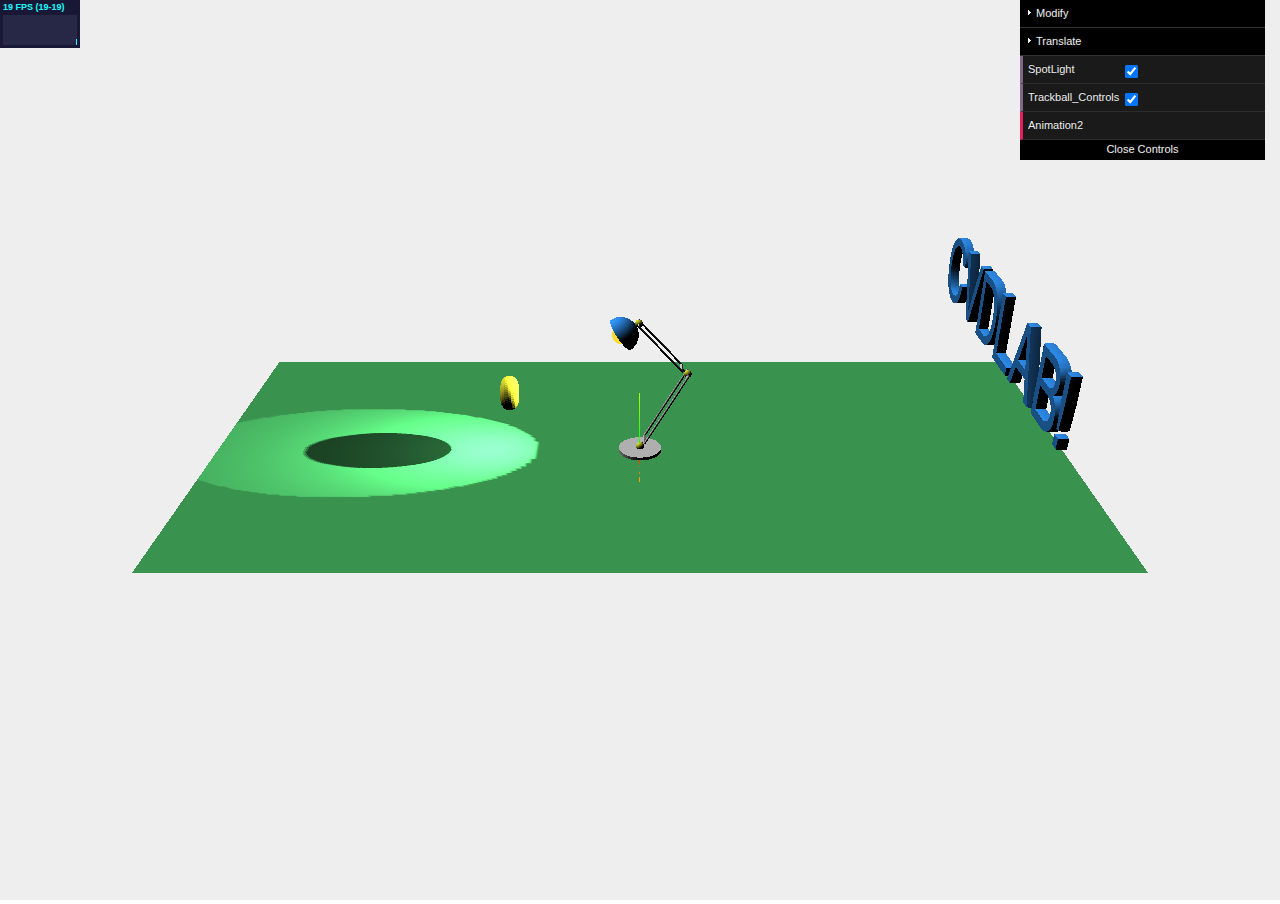
==== 2014-06-05/lamp.html @ 6f50830c "first" ====
<!DOCTYPE html>
      <html>
       <head> 
        <title>Appendix A - Joint</title> 
        <style>
          body {
            margin: 0;
            overflow: hidden;
          }

          #stats {  /* Align stats top-left */
            position: absolute;
            left: 0px;
            top: 0px;
          }
        </style> 
        </head> 
        <body>

      <script id="vertex-shader" type="x-shader/x-vertex">
          uniform float time;

          void main()
          {
          vec3 posChanged = position;
          posChanged.x = posChanged.x*(abs(sin(time*1.0)));
          posChanged.y = posChanged.y*(abs(cos(time*1.0)));
          posChanged.z = posChanged.z*(abs(sin(time*1.0)));
          //gl_Position = projectionMatrix * modelViewMatrix * vec4(position*(abs(sin(time)/2.0)+0.5),1.0);
          gl_Position = projectionMatrix * modelViewMatrix * vec4(posChanged,1.0);
          }
      </script>
      <script id="fragment-shader-1" type="x-shader/x-fragment">
          // from http://glsl.heroku.com/e#7906.0

       #ifdef GL_ES
          precision mediump float;
          #endif

          uniform float time;
          uniform vec2 resolution;


          void main( void )
          {

          vec2 uPos = ( gl_FragCoord.xy / resolution.xy );//normalize wrt y axis
          //suPos -= vec2((resolution.x/resolution.y)/2.0, 0.0);//shift origin to center

          uPos.x -= 1.0;
          uPos.y -= 0.5;

          vec3 color = vec3(0.0);
          float vertColor = 2.0;
          for( float i = 0.0; i < 15.0; ++i )
          {
          float t = time * (0.9);

          uPos.y += sin( uPos.x*i + t+i/2.0 ) * 0.1;
          float fTemp = abs(1.0 / uPos.y / 100.0);
          vertColor += fTemp;
          color += vec3( fTemp*(10.0-i)/10.0, fTemp*i/10.0, pow(fTemp,1.5)*1.5 );
          }

          vec4 color_final = vec4(color, 1.0);
          gl_FragColor = color_final;
          }
      </script>
          <!-- JavaScript libraries -->
            <script type="text/javascript" src="assets/libs/three.js"></script>
    <script type="text/javascript" src="assets/libs/jquery-1.9.0.js"></script>
    <script type="text/javascript" src="assets/libs/stats.js"></script>
    <script type="text/javascript" src="assets/libs/dat.gui.js"></script>
            <script type="text/javascript" src="assets/fonts/helvetiker_regular.typeface.js"></script> 
        <script type="text/javascript" src="assets/fonts/helvetiker_bold.typeface.js"></script> 
        <script type="text/javascript" src="assets/fonts/bitstream_vera_sans_mono_roman.typeface.js"></script> 
          <script src="assets/libs/TrackballControls.js"></script>
            <script src="assets/libs/keyframe.js"></script>
              <script src="assets/libs/tween.min.js"></script>

          <script>
            // once everything is loaded, we run our Three.js stuff.
            $(function () {
              var stats = initStats();
             
              var scene = new THREE.Scene();
              var camera = new THREE.PerspectiveCamera(45, window.innerWidth/window.innerHeight, 0.1, 1000);
              var renderer = new THREE.WebGLRenderer();
          var trackballControls = new THREE.TrackballControls(camera);

              renderer.setClearColor(new THREE.Color(0xEEEEEE,1.0));
              renderer.setSize(window.innerWidth,window.innerHeight);
              renderer.shadowMapEnabled = true;

              // position and point the camera to the center of the scene
              camera.position.set(45, 25, 0);
              camera.up = new THREE.Vector3(0,1,0);
              camera.lookAt(new THREE.Vector3(0,10,0));

           var planeGeometry = new THREE.PlaneGeometry(20,40,200,200);
            var planeMaterial =  new THREE.MeshLambertMaterial({color: 0x44aa5c});
            var plane = new THREE.Mesh(planeGeometry,planeMaterial);
            plane.rotation.x-=Math.PI/2;
          plane.receiveShadow = true;

         var step = 0;


                var text = new THREE.Object3D();

          
              var options = {
              size : 3,
              height : 0.031,
              bevelThickness : 0.2,
              bevelSize : 0.01,
              bevelEnabled : true,
              bevelSegments : 23,
              bevelEnabled : true,
              curveSegments : 12,
              steps : 1,
              font : "helvetiker",
              weight : "normal",
                };
            

              var  text1 = createMesh(new THREE.TextGeometry("CVDL   B!", options));
                
                text.add(text1);
          

               var text2 = createMesh(new THREE.TextGeometry("A", options));
                text2.position.x = 10.7;
            
            text.position.z = -16;
                text.position.y = 5;
                text.position.x = -8;
                      text1.add(text2);
                      text.text2=text2;

                scene.add(text);

      //shader
      function createMaterial(vertexShader, fragmentShader) {
                  var vertShader = document.getElementById(vertexShader).innerHTML;
                  var fragShader = document.getElementById(fragmentShader).innerHTML;

                  var attributes = {};
                  var uniforms = {
                      time: {type: 'f', value: 0.2},
                      scale: {type: 'f', value: 0.2},
                      alpha: {type: 'f', value: 0.6},
                      resolution: { type: "v2", value: new THREE.Vector2() }
                  };

                  uniforms.resolution.value.x = 3000;
                  uniforms.resolution.value.y = 1000;

                  var meshMaterial = new THREE.ShaderMaterial({
              
                      uniforms: uniforms,
                      attributes: attributes,
                      vertexShader: vertShader,
                      fragmentShader: fragShader,
                      transparent: true

                  });


                  return meshMaterial;
              }

         var cubeGeometry = new THREE.CubeGeometry(3, 10,200);

              var meshMaterial1 = createMaterial("vertex-shader", "fragment-shader-1");


              var cube = new THREE.Mesh(cubeGeometry, meshMaterial1);
              
      cube.position.y=5;
              scene.add(cube);
      cube.position.x-=10;










       function createMesh(geom) {
              // assign two materials
              // var meshMaterial = new THREE.MeshLambertMaterial({color: 0xff5555, shading: THREE.FlatShading});
              // var meshMaterial = new THREE.MeshNormalMaterial();
              var meshMaterial = new THREE.MeshLambertMaterial({specular: 0xffffff, color: 0x3399ff, metal: true});
              meshMaterial.side = THREE.DoubleSide;
              
              var plane = new THREE.Mesh(geom, meshMaterial);

              return plane;
            }


      var pointColor = "#0xffd500";
            var spotLight = new THREE.SpotLight(pointColor);      
            
            // add the plane to the scene
            scene.add(plane);
          var sphereLamp; 

               var sphereLampMaterial;

              var lightColor = "#ffffff";
              var directionalLight = new THREE.DirectionalLight(lightColor);
              directionalLight.position.set(0, 100,60);
              directionalLight.intensity = 1;
              scene.add(directionalLight);

             var axisHelper = new THREE.AxisHelper(3);
              scene.add(axisHelper);

              function mkJoint (radius, height) {
                var joint = new THREE.Object3D();
                var sphereGeometry = new THREE.SphereGeometry(radius, 50, 50);
                var sphereMaterial = new THREE.MeshLambertMaterial({color: 0xdddd33, shading: THREE.FlatShading});
                var sphere = new THREE.Mesh(sphereGeometry, sphereMaterial);
                sphere.position.set(0, 0, 0);
                joint.add(sphere);


                var cylinders = new THREE.Object3D();
            
                var cylinderGeometry1 = new THREE.CylinderGeometry(radius/4, radius/4, height, 30, 30, false);
                var cylinderMaterial1 = new THREE.MeshLambertMaterial({color: 0xcccccc, shading: THREE.FlatShading});
                var cylinder1 = new THREE.Mesh(cylinderGeometry1, cylinderMaterial1);
               
           
            var cylinderGeometry2 = new THREE.CylinderGeometry(radius/4, radius/4, height, 30, 30, false);
                var cylinderMaterial2 = new THREE.MeshLambertMaterial({color: 0xcccccc, shading: THREE.FlatShading});
                var cylinder2 = new THREE.Mesh(cylinderGeometry2, cylinderMaterial2);
               
           
            cylinder1.position.set(-(radius+0.2), 0, 0);
            cylinder2.position.set(radius+0.2, 0, 0);
                
            
            
            cylinders.add(cylinder1);
            cylinders.add(cylinder2);



            var cylinderGeometry3 = new THREE.CylinderGeometry(radius/2.8, radius/2.8, (radius+0.2)*2 , 4, 4, false);
                var cylinderMaterial3 = new THREE.MeshLambertMaterial({color: 0xcccccc, shading: THREE.FlatShading});
                var cylinder3 = new THREE.Mesh(cylinderGeometry3, cylinderMaterial3);
                         cylinder3.rotation.z = Math.PI/2; 
                         cylinder3.rotation.x = Math.PI/4; 

                      cylinder3.position.set(0, (height/-2) +(radius/4), 0);

            cylinders.add(cylinder3);


      var cylinderGeometry4 = new THREE.CylinderGeometry(radius/6, radius/6, radius*1.3 , 30, 30, false);
                var cylinderMaterial4 = new THREE.MeshLambertMaterial({color: 0xcccccc, shading: THREE.FlatShading});
                      var cylinder4 = new THREE.Mesh(cylinderGeometry4, cylinderMaterial4);
                      cylinder4.position.set(0, -(height/2)-radius/2, 0);

                  cylinders.add(cylinder4);




      //due mezzi cilindri

      var cylinderGeometry5 = new THREE.CylinderGeometry(radius/2.8, radius/2.8, radius*1.3 , 4, 4, false);
                var cylinderMaterial5 = new THREE.MeshLambertMaterial({color: 0xcccccc, shading: THREE.FlatShading});
                      var cylinder5 = new THREE.Mesh(cylinderGeometry5, cylinderMaterial5);
       cylinder5.rotation.z = Math.PI/2; 
                         cylinder5.rotation.x = Math.PI/4; 
                                cylinder5.position.set(-(radius*1.41), (height/2.063), 0);

                  cylinders.add(cylinder5);
                
                var cylinderGeometry6 = new THREE.CylinderGeometry(radius/2.8, radius/2.8, radius*1.3 , 4, 4, false);
                var cylinderMaterial6 = new THREE.MeshLambertMaterial({color: 0xcccccc, shading: THREE.FlatShading});
                      var cylinder6 = new THREE.Mesh(cylinderGeometry6, cylinderMaterial6);
       cylinder6.rotation.z = Math.PI/2; 
                         cylinder6.rotation.x = Math.PI/4; 
                                cylinder6.position.set(+(radius*1.41), +(height/2.063), 0);

                  cylinders.add(cylinder6);
                
                
                //fine



            
      sphere.add(cylinders);
            cylinders.position.set(0, height/2+radius*2, 0);

                var hook = new THREE.Object3D();
                hook.position.set(0, height/2-radius/4, 0);
                cylinders.add(hook);

                joint.sphere = sphere;
                joint.cylinders = cylinders;
                joint.hook = hook;

                return joint;
              }
          
          
          
          
            function mkLamp (radius, radiusLamp) {
                var joint = new THREE.Object3D();
                var sphereGeometry = new THREE.SphereGeometry(radius, 50, 50);
                var sphereMaterial = new THREE.MeshLambertMaterial({color: 0xdddd33, shading: THREE.FlatShading});
                var sphere = new THREE.Mesh(sphereGeometry, sphereMaterial);
                sphere.position.set(0, 0, 0);
                joint.add(sphere);

          var lampGeom = new THREE.SphereGeometry(radiusLamp, 50, 50, 0, Math.PI);
          var sphereMaterial = new THREE.MeshLambertMaterial({color: 0xdddd33, shading: THREE.FlatShading});
              sphereMaterial.side = THREE.DoubleSide;

                var lamp = createMesh(lampGeom);
                      lamp.rotation.x=1.6;
                lamp.position.set(0, radius+radiusLamp, 0);
                sphere.add(lamp);
                joint.sphere = sphere;
                joint.lamp = lamp;
                      var joint2 = new THREE.Object3D();
                var sphereGeometry = new THREE.SphereGeometry(radiusLamp/2, 50, 50);
            sphereLampMaterial = new THREE.MeshBasicMaterial({color: 0xffd500, shading: THREE.FlatShading});
                      sphereLampMaterial.opacity=0.8;
                      sphereLampMaterial.transparent=true;
                       sphereLamp = new THREE.Mesh(sphereGeometry, sphereLampMaterial);
                      sphereLamp.position.set(0, 0, 0);
                      joint2.add(sphereLamp);
            
            
             
            spotLight.position.set(-40, 60, -10);
            spotLight.distance = 33;
            spotLight.angle = 0.35;
            spotLight.exponent = 10;

          spotLight.intensity=3;
                    spotLight.position.set(0, radius/3, 0);

      // proprietà dell'ombra
      spotLight.castShadow = true;
            spotLight.shadowCameraNear = 2;
            spotLight.shadowCameraFar = 70;
            spotLight.shadowCameraFov = 38;
            spotLight.shadowDarkness = 0.7;
            spotLight.shadowMapWidth = 400;
            spotLight.shadowMapHeight = 400;

            sphereLamp.add(spotLight);

              var sphereGeometry = new THREE.SphereGeometry(radius/3, 50, 50);
             var sphereMaterial = new THREE.MeshLambertMaterial({color: 0xdddd33, shading: THREE.FlatShading});
               sphereMaterial.visible = false;
            var target = new THREE.Mesh(sphereGeometry, sphereMaterial);
                          target.position.set(0, 0, -30);

            spotLight.add(target);
                  spotLight.target = target;

      joint.lamp.add(joint2);

                return joint;
              }




              var height = 4;
              var radius = 0.2;
          var radiusLamp=0.8;
        
              var joint1 = mkJoint(radius, height);
              scene.add(joint1);
              
         var cylinderGeometry2 = new THREE.CylinderGeometry(1, 1, 0.15, 50, 50, false);
                var cylinderMaterial2 = new THREE.MeshLambertMaterial({color: 0xcccccc, shading: THREE.FlatShading});
                var base = new THREE.Mesh(cylinderGeometry2, cylinderMaterial2);
                base.position.set(0, 0, 0);
                joint1.add(base);
                     joint1.position.y +=0.075; 
        joint1.base=base;
            joint1.sphere.position.y=0.13;
            
              var height = 3;
              var radius = 0.18;
              var joint2 = mkJoint(radius, height);
            joint1.hook.add(joint2);
          
       

            joint1.sphere.rotation.x = -(Math.PI/6); 

                   joint2.rotation.x = (Math.PI/2.5); 
             
             
             
             
             
             

      var joint3 =  mkLamp(radius, radiusLamp);
      joint2.hook.add(joint3);
           joint3.sphere.rotation.x=Math.PI/2.2;





      var geometry  =new THREE.TorusGeometry( 0.4, 0.4, 16, 50 );
             var boxMaterial = new THREE.MeshLambertMaterial({color: 0xdddd33, shading: THREE.FlatShading});
                var object = new THREE.Mesh(geometry , boxMaterial);
            object.castShadow = true;
                   object.position.set(0, 3, 6);

                scene.add(object);




              // add the output of the renderer to the html element
              $('body').append(renderer.domElement);

              var controls = new function () {
                this.alpha = joint1.rotation.y; 
                this.beta = joint1.sphere.rotation.x;
               this.gamma = joint2.rotation.x;
                this.delta = joint2.cylinders.rotation.y;
                this.epsilon = joint3.sphere.rotation.x;

            this.x = joint1.position.x;
                this.y = joint1.position.z;
                   
           this.SpotLight = true;
      this.Trackball_Controls = true;
      this.Animation2 = function (){
        basicMaterial = new THREE.MeshBasicMaterial({color: 0xffd500, opacity: 1} ) ;
      sphereLamp.material = basicMaterial;
       spotLight.visible = true;
            object.castShadow = true;
             animations();

            }

              };

              var gui = new dat.GUI();
                var modify = gui.addFolder("Modify");

              modify.add(controls, 'alpha', 0.0, 2*Math.PI).onChange(function (value) {
                joint1.rotation.y = value; 
              });
              modify.add(controls, 'beta', -(Math.PI/4), Math.PI/4).onChange(function (value) {
                joint1.sphere.rotation.x = value; 
              });
          modify.add(controls, 'gamma', 0.0, (Math.PI/2)).onChange(function (value) {
                joint2.rotation.x = value; 
              });
              
              modify.add(controls, 'delta', -Math.PI, Math.PI).onChange(function (value) {
                joint2.sphere.rotation.y = value; 
              });
          
          modify.add(controls, 'epsilon', -Math.PI/8, Math.PI/2+0.4 ).onChange(function (value) {
                joint3.sphere.rotation.x = value; 
              });
             
             
                var translate = gui.addFolder("Translate");


              translate.add(controls, 'x', -7.0, 7).onChange(function (value) {
                      joint1.position.x = value; 

              });

              translate.add(controls, 'y',-16, 2.0).onChange(function (value) {
                joint1.position.z = value; 
              });

            gui.add(controls, "SpotLight").onChange(function (e){
                  spotLight.visible = e;
            object.castShadow = e;
        if( e === false ){
        basicMaterial = new THREE.MeshBasicMaterial({color: 0x778899, opacity: 1} ) ;
      sphereLamp.material = basicMaterial; }
        else {
          basicMaterial = new THREE.MeshBasicMaterial({color: 0xffd500, opacity: 1} ) ;
      sphereLamp.material = basicMaterial;
        }

            });

               gui.add(controls, "Trackball_Controls").onChange(function (e){
          trackballControls.enabled = e;

            });
          
        
        gui.add(controls, "Animation2");
          
        //define animations
            var animator = null;
                var animator2 = null;

            var duration = 6; // sec

            var loopAnimation = false;

            function initAnimator() {
              animator = new KF.KeyFrameAnimator;
              animator.init({ 
                interps:
                  [
                    { 
                      keys:[0, .6,.8, 1], 
                      values:[
               { y : text.rotation.y },
                       { y : 0 },

                        { y : Math.PI/1.9 },

                        { y : Math.PI/2 },
                      ],
                      target:text.rotation
                    },
              { 
                      keys:[0, .4,0.8, 1], 
                      values:[
                { z : text.position.z ,y: text.position.y  },
                        { z : -16 ,y: 5  },
                        { z : 13 ,y: 6  },

                        { z : 19, y: 6.5 },
                      ],
                      target:text.position
                    },
                  ],
                loop: loopAnimation,
                duration: duration * 1000,
            easing: TWEEN.Easing.Bounce.InOut
              });
            }







            var duration2 = 30; // sec

       function initAnimator2() {
              animator2 = new KF.KeyFrameAnimator;
              animator2.init({ 
                interps:
                  [
                    { 
                      keys:[0, .021,0.8,0.97,1], 
                      values:[
              { y : joint2.sphere.rotation.y },
                  { y : -1},
              { y : -1},
                        { y : 0},
              { y : joint2.sphere.rotation.y },

                      ],
                      target:joint2.sphere.rotation
                    },
              { 
                      keys:[0, .021,0.96, 1], 
                      values:[
              { x : joint3.sphere.rotation.x },
              { x : 0.9},
              { x : 0.9},
                          { x : joint3.sphere.rotation.x },

                      ],
                      target:joint3.sphere.rotation
                    },
               { 
                      keys:[0, .041,.1,.2,0.6,0.65,0.96, 1], 
                      values:[
              { x : text.text2.position.x ,y: text.text2.position.y,z:text.text2.position.z },
              { x : text.text2.position.x ,y: text.text2.position.y,z:text.text2.position.z  },

              
              { x : 10 ,y: 8,z:text.text2.position.z  },
                        { x : 18, y: 8,z:text.text2.position.z  },
              { x : 20, y: 3.5, z: 8},
              { x : 20, y: -6.3, z: 8},
              { x : 20, y: -6.3, z: 8},
              { x : text.text2.position.x ,y: text.text2.position.y,z:text.text2.position.z },

                      ],
                      target:text.text2.position
                    },
              { 
                      keys:[0,.13,.2,.3,0.4,0.5,0.6,0.7,0.97,1], 
                      values:[
              { x : joint1.position.x ,y: joint1.position.y , z:joint1.position.z},
              { x : joint1.position.x ,y: joint1.position.y , z:joint1.position.z},
              
              { x : -1, y: 7, z: 10 },
                        { x : -2, y: 11, z: 16 },
              { x : 8, y: 3.5, z: 20},
              { x : 0, y: 15.4, z: 2},

              { x : 2, y: 11.3, z: -2.4},
              { x : 2, y: 9.8, z: -2.4},
                    
                    
              { x : 4, y: 0, z: 0},
                     
              { x : joint1.position.x ,y: joint1.position.y , z:joint1.position.z},


                      ],
                      target:joint1.position
                    },
               { 
                      keys:[0,.13,0.3,0.75,0.97, 1], 
                      values:[
                { y: joint1.rotation.y },
                { y: joint1.rotation.y },
              
                { y: -Math.PI/1.6},
                { y: -Math.PI/1.6},
                { y: -(3*Math.PI/2)},
                { y: joint1.rotation.y },

                      ],
                      target:joint1.rotation
                    },
               { 
                      keys:[0,.3,0.4,0.5,0.6,0.7,0.96, 1], 
                      values:[
                { y: text.text2.rotation.y,z: text.text2.rotation.z,x: text.text2.rotation.x },
                { y: text.text2.rotation.y,z: text.text2.rotation.z,x: text.text2.rotation.x },
              
                { y: -Math.PI/3, z: text.text2.rotation.z,x: text.text2.rotation.x },
                { y: -Math.PI/3, z: text.text2.rotation.z,x: text.text2.rotation.x },

                { y: -Math.PI/3,z: -Math.PI/4 ,x: text.text2.rotation.x },

                { y: 0,z: Math.PI/2,x: Math.PI/2  },
                                  { y: 0,z: Math.PI/2,x: Math.PI/2  },
                        { y: text.text2.rotation.y,z: text.text2.rotation.z,x: text.text2.rotation.x },
                      ],
                      target:text.text2.rotation
                    }, { 
                      keys:[0,0.8,0.9, 1], 
                      values:[
                        { x: joint2.rotation.x },
                                { x: joint2.rotation.x },
                          { x: Math.PI/1.5 },

                        { x: joint2.rotation.x },

               

                      ],
                      target:joint2.rotation
                    },
                  ],
                loop: loopAnimation,
                duration: duration2 * 1000,
            easing: TWEEN.Easing.Back.InOut
              });
            }


            // call the render function
            render();
          
                 function animations() {
            initAnimator();
            initAnimator2();

          animator.start();
            animator2.start();
             }
             animations();
              function render() {
                stats.update();
                 trackballControls.update();
             KF.update();
                // render using requestAnimationFrame
                requestAnimationFrame(render);
                renderer.render(scene, camera);
              }

              function initStats() {
                var stats = new Stats();
                stats.setMode(0); // 0: fps, 1: ms
                $('body').append(stats.domElement);
                return stats;
              }

            });
          </script>
       </body>
      </html>
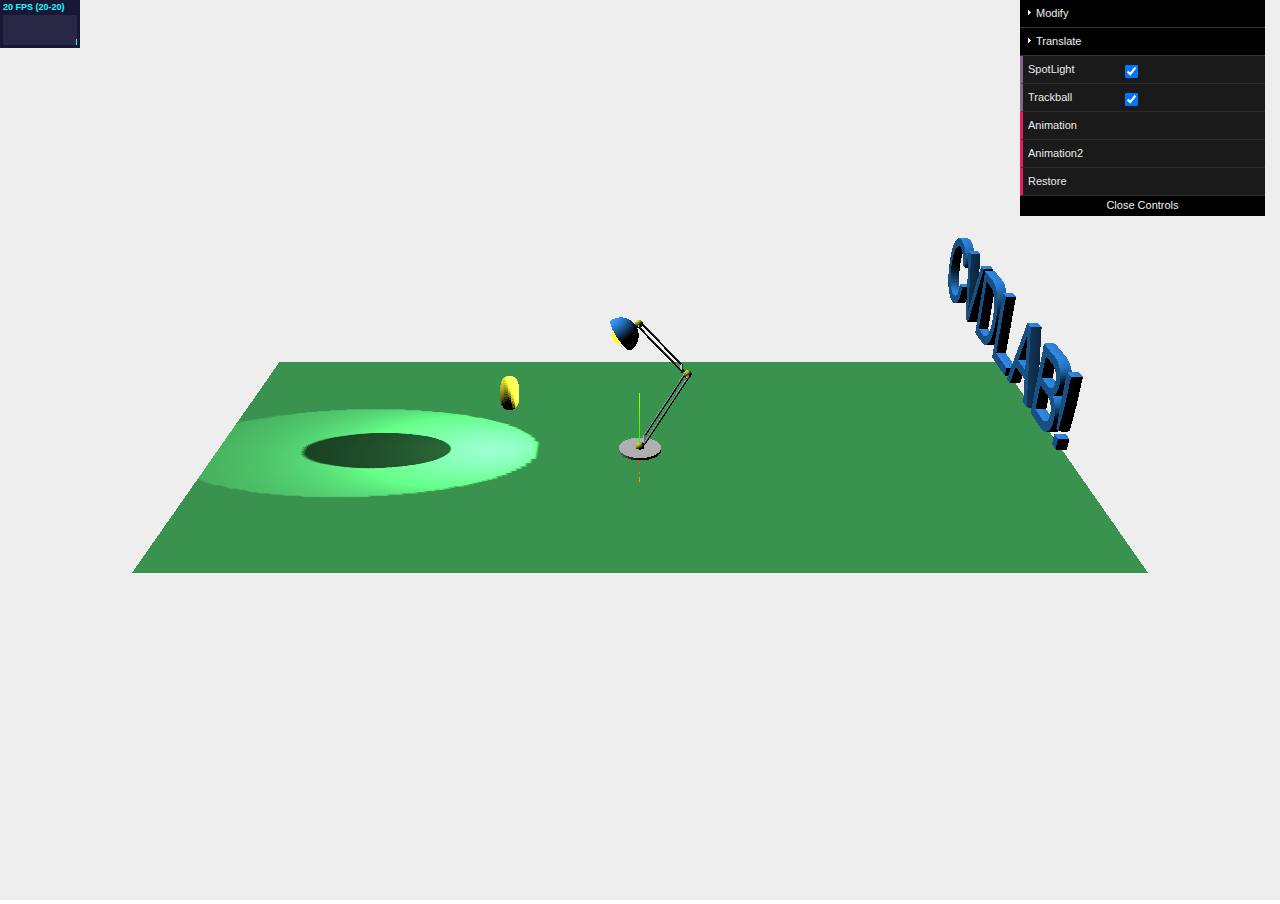
==== commit 72f4ae9f: "bug fix" ====
--- a/2014-06-05/lamp.html
+++ b/2014-06-05/lamp.html
@@ -139,7 +139,9 @@
                       text.text2=text2;
 
                 scene.add(text);
-
+var tx=text.text2.position.x;
+var ty=text.text2.position.y;
+var tz=text.text2.position.z;
       //shader
       function createMaterial(vertexShader, fragmentShader) {
                   var vertShader = document.getElementById(vertexShader).innerHTML;
@@ -336,7 +338,7 @@
                 joint.lamp = lamp;
                       var joint2 = new THREE.Object3D();
                 var sphereGeometry = new THREE.SphereGeometry(radiusLamp/2, 50, 50);
-            sphereLampMaterial = new THREE.MeshBasicMaterial({color: 0xffd500, shading: THREE.FlatShading});
+            sphereLampMaterial = new THREE.MeshBasicMaterial({color: 0xFFFF00, shading: THREE.FlatShading});
                       sphereLampMaterial.opacity=0.8;
                       sphereLampMaterial.transparent=true;
                        sphereLamp = new THREE.Mesh(sphereGeometry, sphereLampMaterial);
@@ -404,19 +406,8 @@
           
        
 
-            joint1.sphere.rotation.x = -(Math.PI/6); 
-
-                   joint2.rotation.x = (Math.PI/2.5); 
-             
-             
-             
-             
-             
-             
-
       var joint3 =  mkLamp(radius, radiusLamp);
       joint2.hook.add(joint3);
-           joint3.sphere.rotation.x=Math.PI/2.2;
 
 
 
@@ -447,16 +438,45 @@
                 this.y = joint1.position.z;
                    
            this.SpotLight = true;
-      this.Trackball_Controls = true;
-      this.Animation2 = function (){
-        basicMaterial = new THREE.MeshBasicMaterial({color: 0xffd500, opacity: 1} ) ;
+      this.Trackball = true;
+      this.Animation = function (){
+     	 this.Restore();
+             animations();
+            }
+
+      this.Restore = function (){
+		  
+		  text.text2.position.z=tz;
+	    basicMaterial = new THREE.MeshBasicMaterial({color: 0xFFFF00, opacity: 1} ) ;
       sphereLamp.material = basicMaterial;
        spotLight.visible = true;
             object.castShadow = true;
-             animations();
-
-            }
-
+			
+			
+				   joint1.position.x = 0;
+				   joint1.position.y = 0;
+				   joint1.position.z = 0;
+				   
+				   
+				   				   joint1.rotation.x = 0;
+				   joint1.rotation.y = 0;
+				   joint1.rotation.z = 0;
+
+	   joint1.sphere.rotation.x = -(Math.PI/6);
+                joint2.rotation.x = (Math.PI/2.5); 
+            							 
+                joint2.sphere.rotation.y = 0;
+           joint3.sphere.rotation.x=Math.PI/2.2;
+	  
+	  
+	  
+	  }
+
+      this.Animation2 = function (){
+		  			 initAnimator3();
+
+          animator3.start();
+	  }
               };
 
               var gui = new dat.GUI();
@@ -500,31 +520,38 @@
         basicMaterial = new THREE.MeshBasicMaterial({color: 0x778899, opacity: 1} ) ;
       sphereLamp.material = basicMaterial; }
         else {
-          basicMaterial = new THREE.MeshBasicMaterial({color: 0xffd500, opacity: 1} ) ;
+          basicMaterial = new THREE.MeshBasicMaterial({color: 0xFFFF00, opacity: 1} ) ;
       sphereLamp.material = basicMaterial;
         }
 
             });
 
-               gui.add(controls, "Trackball_Controls").onChange(function (e){
+               gui.add(controls, "Trackball").onChange(function (e){
           trackballControls.enabled = e;
 
             });
           
         
-        gui.add(controls, "Animation2");
-          
+        gui.add(controls, "Animation");
+          gui.add(controls, "Animation2");
+		          gui.add(controls, "Restore");
+
         //define animations
-            var animator = null;
+            var animator1 = null;
                 var animator2 = null;
-
-            var duration = 6; // sec
-
+var animator3=null;
+
+            var duration1 = 5; // sec
+            var duration2 = 20; // sec
+var duration3=3;
             var loopAnimation = false;
 
-            function initAnimator() {
-              animator = new KF.KeyFrameAnimator;
-              animator.init({ 
+
+
+
+            function initAnimator1() {
+              animator1 = new KF.KeyFrameAnimator;
+              animator1.init({ 
                 interps:
                   [
                     { 
@@ -550,9 +577,21 @@
                       ],
                       target:text.position
                     },
+					 { 
+                      keys:[0,0.4,1], 
+                      values:[
+              { x : joint1.position.x ,y: joint1.position.y , z:joint1.position.z},
+              { x : 0 ,y: 0 , z:0},
+         
+              { x : 0 ,y: 0 , z:0},
+
+
+                      ],
+                      target:joint1.position
+                    },
                   ],
                 loop: loopAnimation,
-                duration: duration * 1000,
+                duration: duration1 * 1000,
             easing: TWEEN.Easing.Bounce.InOut
               });
             }
@@ -563,7 +602,7 @@
 
 
 
-            var duration2 = 30; // sec
+         //  var duration2 = 38; // sec
 
        function initAnimator2() {
               animator2 = new KF.KeyFrameAnimator;
@@ -571,7 +610,7 @@
                 interps:
                   [
                     { 
-                      keys:[0, .021,0.8,0.97,1], 
+                      keys:[0, .01,0.8,0.97,1], 
                       values:[
               { y : joint2.sphere.rotation.y },
                   { y : -1},
@@ -583,7 +622,7 @@
                       target:joint2.sphere.rotation
                     },
               { 
-                      keys:[0, .021,0.96, 1], 
+                      keys:[0, .01,0.96, 1], 
                       values:[
               { x : joint3.sphere.rotation.x },
               { x : 0.9},
@@ -594,7 +633,7 @@
                       target:joint3.sphere.rotation
                     },
                { 
-                      keys:[0, .041,.1,.2,0.6,0.65,0.96, 1], 
+                      keys:[0, .041,.1,.2,0.6,0.65,0.73,0.9,0.96, 1], 
                       values:[
               { x : text.text2.position.x ,y: text.text2.position.y,z:text.text2.position.z },
               { x : text.text2.position.x ,y: text.text2.position.y,z:text.text2.position.z  },
@@ -605,16 +644,18 @@
               { x : 20, y: 3.5, z: 8},
               { x : 20, y: -6.3, z: 8},
               { x : 20, y: -6.3, z: 8},
+              { x : 20, y: -8.3, z: 8},
+              { x : 20, y: -8.3, z: 8},
               { x : text.text2.position.x ,y: text.text2.position.y,z:text.text2.position.z },
 
                       ],
                       target:text.text2.position
                     },
               { 
-                      keys:[0,.13,.2,.3,0.4,0.5,0.6,0.7,0.97,1], 
-                      values:[
-              { x : joint1.position.x ,y: joint1.position.y , z:joint1.position.z},
-              { x : joint1.position.x ,y: joint1.position.y , z:joint1.position.z},
+                      keys:[0,.13,.2,.3,0.4,0.5,0.6,0.7,0.72,0.9,0.96,1], 
+                      values:[
+              { x : 0 ,y: 0 , z:0},
+              { x : 0 ,y: 0 , z:0},
               
               { x : -1, y: 7, z: 10 },
                         { x : -2, y: 11, z: 16 },
@@ -625,24 +666,27 @@
               { x : 2, y: 9.8, z: -2.4},
                     
                     
-              { x : 4, y: 0, z: 0},
+              { x : 2, y: 0.4, z: 0},
+              { x: 2,y: 0,z : 0 },
+              { x: 2,y: 0,z : 0 },
                      
-              { x : joint1.position.x ,y: joint1.position.y , z:joint1.position.z},
+              { x : 0 ,y: 0 , z:0},
 
 
                       ],
                       target:joint1.position
                     },
                { 
-                      keys:[0,.13,0.3,0.75,0.97, 1], 
+                      keys:[0,.13,0.3,0.75,0.8,0.95, 1], 
                       values:[
                 { y: joint1.rotation.y },
-                { y: joint1.rotation.y },
+                                { y: -Math.PI/6 },
               
                 { y: -Math.PI/1.6},
                 { y: -Math.PI/1.6},
                 { y: -(3*Math.PI/2)},
-                { y: joint1.rotation.y },
+                { y: -(3*Math.PI/2)},
+                { y: 0 },
 
                       ],
                       target:joint1.rotation
@@ -664,13 +708,14 @@
                       ],
                       target:text.text2.rotation
                     }, { 
-                      keys:[0,0.8,0.9, 1], 
+                      keys:[0,0.7,0.8,.9, 1], 
                       values:[
                         { x: joint2.rotation.x },
                                 { x: joint2.rotation.x },
                           { x: Math.PI/1.5 },
 
-                        { x: joint2.rotation.x },
+                        { x: (Math.PI/2.5) },
+                        { x: (Math.PI/2.5) },
 
                
 
@@ -685,17 +730,164 @@
             }
 
 
+
+//prova ultima animazione
+
+    function initAnimator3() {
+              animator3 = new KF.KeyFrameAnimator;
+              animator3.init({ 
+                interps:
+                  [ { 
+                      keys:[0,0.03,0.2,0.4,0.7,1], 
+                      values:[
+              { x : joint1.position.x ,y: joint1.position.y , z:joint1.position.z},
+              { x : joint1.position.x ,y: joint1.position.y , z:joint1.position.z},
+              { x : -4 ,y: 8 , z:7},
+              { x : -8 ,y: 8 , z:7},
+              { x : -8 ,y: 6.1, z:5.3},//posizione A
+			   { x : -8 ,y: 6.1 , z:5.3},
+                      ],
+                      target:joint1.position
+                    },
+					
+					{ 
+                      keys:[0, .01,0.2,0.55,0.97], 
+                      values:[
+              { y : joint2.sphere.rotation.y },
+                  { y : -1},
+                        { y : 0},
+                        { y : Math.PI/2},
+                        { y : Math.PI/2},
+
+                      ],
+                      target:joint2.sphere.rotation
+                    },
+              { 
+                      keys:[0, .01,0.2,0.3,0.96,1], 
+                      values:[
+              { x : joint3.sphere.rotation.x },
+              { x : 0.9},
+			  
+			  
+			                { x : (Math.PI/5) ,y: 0 , z:0},
+
+			                { x : Math.PI/1.2 ,y: 0 , z:0},
+         
+              { x : Math.PI/1.2 ,y: 0 , z:0},
+              { x : Math.PI/2.2 ,y: 0 , z:0},
+
+			  
+             
+
+                      ],
+                      target:joint3.sphere.rotation
+                    },
+					{ 
+                      keys:[0,0.03,0.2,0.55,0.7,0.96], 
+                      values:[
+              { x : joint1.rotation.x ,y: joint1.rotation.y , z:joint1.rotation.z},
+              { x : 0 ,y: 0 , z:0},
+              { x : 0 ,y: 0 , z:-Math.PI/2.6},
+              { x : 0 ,y: 0 , z:-Math.PI/2.6},
+			                { x : Math.PI/2 ,y: 0 , z:0},
+
+			  
+			  
+              { x : Math.PI/2  ,y: 0 , z:0},
+         
+
+
+                      ],
+                      target:joint1.rotation
+                    },  { 
+                      keys:[0,0.22,0.3,0.38,1], 
+                      values:[
+              { x : joint1.sphere.rotation.x ,y: joint1.sphere.rotation.y , z:joint1.sphere.rotation.z},
+              { x : -(Math.PI/3) ,y: 0 , z:0},
+			  
+			                { x : -Math.PI/2.5 ,y: 0 , z:0},
+
+			                { x : -Math.PI/2.5 ,y: 0 , z:0},
+			                { x : -Math.PI/2.5 ,y: 0 , z:0},
+         
+
+
+                      ],
+                      target:joint1.sphere.rotation
+                    },  { 
+                      keys:[0,0.22,0.3,0.38,0.48,0.7,1], 
+                      values:[
+              { x : joint2.rotation.x ,y: joint2.rotation.y , z:joint2.rotation.z},
+              { x : (Math.PI/2.5)  ,y: 0 , z:0},
+			  
+			                { x : (Math.PI/1.5) ,y: 0 , z:0},
+
+			                { x : Math.PI/9 ,y: 0 , z:0},
+			                { x : Math.PI/9 ,y: 0 , z:0},
+			                { x : Math.PI/1.3 ,y: 0 , z:0},
+			                { x : Math.PI/1.3 ,y: 0 , z:0},
+         
+
+
+                      ],
+                      target: joint2.rotation
+
+                    }, { 
+                      keys:[0,0.39,0.39,1], 
+                      values:[
+              {  z:tz},
+              {  z:tz},
+			  
+              {  z:-2500},
+              {  z:-2500},
+
+         
+
+
+                      ],
+                      target:text.text2.position
+                    }, 
+                  ],
+                loop: loopAnimation,
+                duration: duration3 * 1000,
+            easing: TWEEN.Easing.Quadratic.In
+              });
+            }
+
+
+
+
+             animations();
+
+
+
+
             // call the render function
             render();
           
                  function animations() {
-            initAnimator();
+					
+            joint1.sphere.rotation.x = -(Math.PI/6);
+                joint2.rotation.x = (Math.PI/2.5); 
+            							 
+                joint2.sphere.rotation.y = 0;
+           joint3.sphere.rotation.x=Math.PI/2.2;
+            initAnimator1();
             initAnimator2();
-
-          animator.start();
+          animator1.start();
             animator2.start();
+			 initAnimator3();
+
              }
-             animations();
+			 
+			 
+			 
+			 
+		  
+		  
+		  
+		  
+		  
               function render() {
                 stats.update();
                  trackballControls.update();
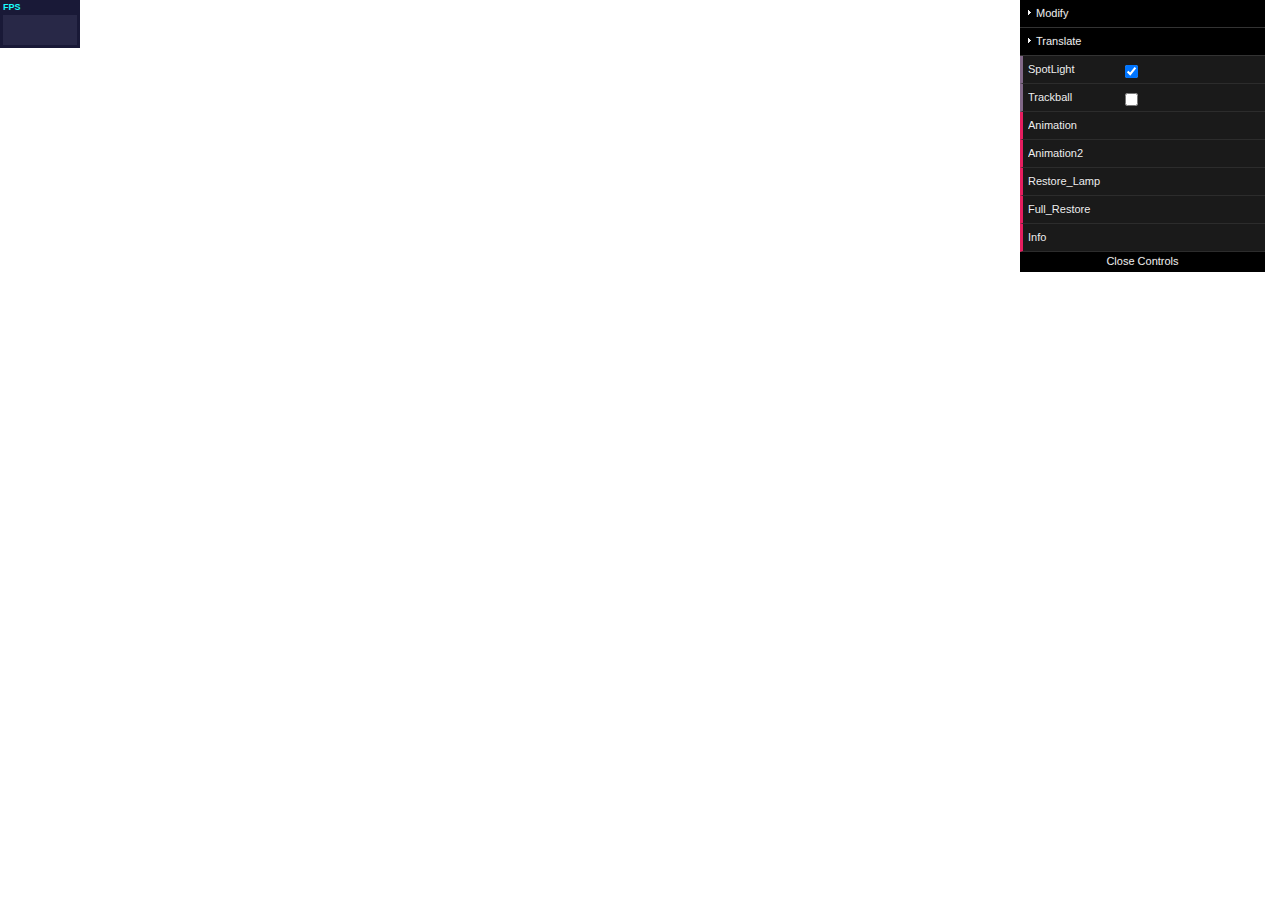
==== commit 2ffd1450: "update" ====
--- a/2014-06-05/lamp.html
+++ b/2014-06-05/lamp.html
@@ -1,218 +1,249 @@
-  <!DOCTYPE html>
-      <html>
-       <head> 
-        <title>Appendix A - Joint</title> 
-        <style>
-          body {
-            margin: 0;
-            overflow: hidden;
-          }
-
-          #stats {  /* Align stats top-left */
-            position: absolute;
-            left: 0px;
-            top: 0px;
-          }
+    <!DOCTYPE html>
+    <html>
+    <head> 
+      <title>Homework 4 - Grafica Computazionale</title> 
+      <style>
+      body {
+        margin: 0;
+        overflow: hidden;
+      }
+
+      #stats {  /* Align stats top-left */
+        position: absolute;
+        left: 0px;
+        top: 0px;
+        }.ui-widget-content {
+          border: 0px solid #DDD;
+        }
+        #dialog .ui-button-text {
+          font-size: 5px;
+          padding: 0px 0px 0px 0px; /* Or whatever makes it small enough. */
+        }
+        .ui-widget {
+          font-size: 80%;
+        }ul {
+    list-style-type: circle; /* nessun elemento come marcatore */
+    padding-left:3px;       /* padding nullo */
+    margin-left: 3px;        /* margine nullo */
+}
         </style> 
-        </head> 
-        <body>
-
-      <script id="vertex-shader" type="x-shader/x-vertex">
-          uniform float time;
-
-          void main()
-          {
+        <meta charset="utf-8"> 
+      </head> 
+      <body>
+
+        <script id="vertex-shader" type="x-shader/x-vertex">
+        uniform float time;
+
+        void main()
+        {
           vec3 posChanged = position;
           posChanged.x = posChanged.x*(abs(sin(time*1.0)));
           posChanged.y = posChanged.y*(abs(cos(time*1.0)));
           posChanged.z = posChanged.z*(abs(sin(time*1.0)));
-          //gl_Position = projectionMatrix * modelViewMatrix * vec4(position*(abs(sin(time)/2.0)+0.5),1.0);
-          gl_Position = projectionMatrix * modelViewMatrix * vec4(posChanged,1.0);
+            //gl_Position = projectionMatrix * modelViewMatrix * vec4(position*(abs(sin(time)/2.0)+0.5),1.0);
+            gl_Position = projectionMatrix * modelViewMatrix * vec4(posChanged,1.0);
           }
-      </script>
-      <script id="fragment-shader-1" type="x-shader/x-fragment">
-          // from http://glsl.heroku.com/e#7906.0
-
-       #ifdef GL_ES
-          precision mediump float;
-          #endif
-
-          uniform float time;
-          uniform vec2 resolution;
-
-
-          void main( void )
-          {
-
-          vec2 uPos = ( gl_FragCoord.xy / resolution.xy );//normalize wrt y axis
-          //suPos -= vec2((resolution.x/resolution.y)/2.0, 0.0);//shift origin to center
-
-          uPos.x -= 1.0;
-          uPos.y -= 0.5;
-
-          vec3 color = vec3(0.0);
-          float vertColor = 2.0;
-          for( float i = 0.0; i < 15.0; ++i )
-          {
-          float t = time * (0.9);
-
-          uPos.y += sin( uPos.x*i + t+i/2.0 ) * 0.1;
-          float fTemp = abs(1.0 / uPos.y / 100.0);
-          vertColor += fTemp;
-          color += vec3( fTemp*(10.0-i)/10.0, fTemp*i/10.0, pow(fTemp,1.5)*1.5 );
+          </script>
+          <script id="fragment-shader-1" type="x-shader/x-fragment">
+            // from http://glsl.heroku.com/e#7906.0
+
+            #ifdef GL_ES
+            precision mediump float;
+            #endif
+
+            uniform float time;
+            uniform vec2 resolution;
+
+
+            void main( void )
+            {
+
+            vec2 uPos = ( gl_FragCoord.xy / resolution.xy );//normalize wrt y axis
+            //suPos -= vec2((resolution.x/resolution.y)/2.0, 0.0);//shift origin to center
+
+            uPos.x -= 1.0;
+            uPos.y -= 0.5;
+
+            vec3 color = vec3(0.0);
+            float vertColor = 2.0;
+            for( float i = 0.0; i < 15.0; ++i )
+            {
+              float t = time * (0.9);
+
+              uPos.y += sin( uPos.x*i + t+i/2.0 ) * 0.1;
+              float fTemp = abs(1.0 / uPos.y / 100.0);
+              vertColor += fTemp;
+              color += vec3( fTemp*(10.0-i)/10.0, fTemp*i/10.0, pow(fTemp,1.5)*1.5 );
+            }
+
+            vec4 color_final = vec4(color, 1.0);
+            gl_FragColor = color_final;
           }
-
-          vec4 color_final = vec4(color, 1.0);
-          gl_FragColor = color_final;
-          }
-      </script>
+          </script>
           <!-- JavaScript libraries -->
-            <script type="text/javascript" src="assets/libs/three.js"></script>
-    <script type="text/javascript" src="assets/libs/jquery-1.9.0.js"></script>
-    <script type="text/javascript" src="assets/libs/stats.js"></script>
-    <script type="text/javascript" src="assets/libs/dat.gui.js"></script>
-            <script type="text/javascript" src="assets/fonts/helvetiker_regular.typeface.js"></script> 
-        <script type="text/javascript" src="assets/fonts/helvetiker_bold.typeface.js"></script> 
-        <script type="text/javascript" src="assets/fonts/bitstream_vera_sans_mono_roman.typeface.js"></script> 
+          <script type="text/javascript" src="assets/libs/three.js"></script>
+          <script type="text/javascript" src="assets/libs/jquery-1.9.0.js"></script>
+          <script type="text/javascript" src="assets/libs/stats.js"></script>
+          <script type="text/javascript" src="assets/libs/dat.gui.js"></script>
+          <script type="text/javascript" src="assets/fonts/helvetiker_regular.typeface.js"></script> 
+          <script type="text/javascript" src="assets/fonts/helvetiker_bold.typeface.js"></script> 
+          <script type="text/javascript" src="assets/fonts/bitstream_vera_sans_mono_roman.typeface.js"></script> 
           <script src="assets/libs/TrackballControls.js"></script>
-            <script src="assets/libs/keyframe.js"></script>
-              <script src="assets/libs/tween.min.js"></script>
-
+          <script src="assets/libs/keyframe.js"></script>
+          <script src="assets/libs/tween.min.js"></script>
+          <link href="assets/ui-darkness/jquery-ui-1.10.4.custom.css" rel="stylesheet">
+          <script src="assets/libs/jquery-1.10.2.js"></script>
+          <script src="assets/libs/jquery-ui-1.10.4.custom.js"></script>
           <script>
-            // once everything is loaded, we run our Three.js stuff.
-            $(function () {
-              var stats = initStats();
-             
-              var scene = new THREE.Scene();
-              var camera = new THREE.PerspectiveCamera(45, window.innerWidth/window.innerHeight, 0.1, 1000);
-              var renderer = new THREE.WebGLRenderer();
-          var trackballControls = new THREE.TrackballControls(camera);
-
-              renderer.setClearColor(new THREE.Color(0xEEEEEE,1.0));
-              renderer.setSize(window.innerWidth,window.innerHeight);
-              renderer.shadowMapEnabled = true;
-
-              // position and point the camera to the center of the scene
-              camera.position.set(45, 25, 0);
-              camera.up = new THREE.Vector3(0,1,0);
-              camera.lookAt(new THREE.Vector3(0,10,0));
-
-           var planeGeometry = new THREE.PlaneGeometry(20,40,200,200);
-            var planeMaterial =  new THREE.MeshLambertMaterial({color: 0x44aa5c});
-            var plane = new THREE.Mesh(planeGeometry,planeMaterial);
-            plane.rotation.x-=Math.PI/2;
-          plane.receiveShadow = true;
-
-         var step = 0;
+
+          
+              // once everything is loaded, we run our Three.js stuff.
+              $(function () {
+                var stats = initStats();
+                
+                var scene = new THREE.Scene();
+                var camera = new THREE.PerspectiveCamera(45, window.innerWidth/window.innerHeight, 0.1, 1000);
+                var renderer = new THREE.WebGLRenderer();
+                var trackballControls = new THREE.TrackballControls(camera);
+				trackballControls.enabled=false;
+
+                renderer.setClearColor(new THREE.Color(0xEEEEEE,1.0));
+                renderer.setSize(window.innerWidth,window.innerHeight);
+                renderer.shadowMapEnabled = true;
+
+                // position and point the camera to the center of the scene
+                camera.position.set(45, 25, 0);
+                camera.up = new THREE.Vector3(0,1,0);
+                camera.lookAt(new THREE.Vector3(0,10,0));
+
+                var planeGeometry = new THREE.PlaneGeometry(20,40,200,200);
+                var planeMaterial =  new THREE.MeshLambertMaterial({color: 0x44aa5c});
+                var plane = new THREE.Mesh(planeGeometry,planeMaterial);
+                plane.rotation.x-=Math.PI/2;
+                plane.receiveShadow = true;
+
+                var step = 0;
+
+
+
+                
+
+
+
+
+
+
+
+
+
+
 
 
                 var text = new THREE.Object3D();
 
-          
-              var options = {
-              size : 3,
-              height : 0.031,
-              bevelThickness : 0.2,
-              bevelSize : 0.01,
-              bevelEnabled : true,
-              bevelSegments : 23,
-              bevelEnabled : true,
-              curveSegments : 12,
-              steps : 1,
-              font : "helvetiker",
-              weight : "normal",
+                
+                var options = {
+                  size : 3,
+                  height : 0.031,
+                  bevelThickness : 0.2,
+                  bevelSize : 0.01,
+                  bevelEnabled : true,
+                  bevelSegments : 23,
+                  bevelEnabled : true,
+                  curveSegments : 12,
+                  steps : 1,
+                  font : "helvetiker",
+                  weight : "normal",
                 };
-            
-
-              var  text1 = createMesh(new THREE.TextGeometry("CVDL   B!", options));
+                
+
+                var  text1 = createMesh(new THREE.TextGeometry("CVDL   B!", options));
                 
                 text.add(text1);
-          
-
-               var text2 = createMesh(new THREE.TextGeometry("A", options));
+                
+
+                var text2 = createMesh(new THREE.TextGeometry("A", options));
                 text2.position.x = 10.7;
-            
-            text.position.z = -16;
+                
+                text.position.z = -16;
                 text.position.y = 5;
                 text.position.x = -8;
-                      text1.add(text2);
-                      text.text2=text2;
+                text1.add(text2);
+                text.text2=text2;
 
                 scene.add(text);
-var tx=text.text2.position.x;
-var ty=text.text2.position.y;
-var tz=text.text2.position.z;
-      //shader
-      function createMaterial(vertexShader, fragmentShader) {
-                  var vertShader = document.getElementById(vertexShader).innerHTML;
-                  var fragShader = document.getElementById(fragmentShader).innerHTML;
-
-                  var attributes = {};
-                  var uniforms = {
-                      time: {type: 'f', value: 0.2},
-                      scale: {type: 'f', value: 0.2},
-                      alpha: {type: 'f', value: 0.6},
-                      resolution: { type: "v2", value: new THREE.Vector2() }
-                  };
-
-                  uniforms.resolution.value.x = 3000;
-                  uniforms.resolution.value.y = 1000;
-
-                  var meshMaterial = new THREE.ShaderMaterial({
+                var tx=text.text2.position.x;
+                var ty=text.text2.position.y;
+                var tz=text.text2.position.z;
+
+
+
+  //shader
+
+  function createMaterial(vertexShader, fragmentShader) {
+    var vertShader = $('#'+vertexShader).text();
+    var fragShader = $('#'+fragmentShader).text();
+
+    var attributes = {};
+    var uniforms = {
+      time: {type: 'f', value: 0.2},
+      scale: {type: 'f', value: 0.2},
+      alpha: {type: 'f', value: 0.6},
+      resolution: { type: "v2", value: new THREE.Vector2() }
+    };
+
+    uniforms.resolution.value.x = 3000;
+    uniforms.resolution.value.y = 1000;
+
+    var meshMaterial = new THREE.ShaderMaterial({
+      
+      uniforms: uniforms,
+      attributes: attributes,
+      vertexShader: vertShader,
+      fragmentShader: fragShader,
+      transparent: true
+
+    });
+
+
+    return meshMaterial;
+  }
+
+
+function createMesh2(geom) {
+
+        // assign two materials
+        var meshMaterial = new THREE.MeshNormalMaterial();
+        meshMaterial.side = THREE.DoubleSide;
+        var wireFrameMat = new THREE.MeshBasicMaterial();
+        wireFrameMat.wireframe = true;
+
+        // create a multimaterial
+        var mesh = THREE.SceneUtils.createMultiMaterialObject(geom, [meshMaterial, wireFrameMat]);
+
+        return mesh;
+      }
+
+
+
+  function createMesh(geom) {
+                var meshMaterial = new THREE.MeshLambertMaterial({specular: 0xffffff, color: 0x3399ff, metal: true});
+                meshMaterial.side = THREE.DoubleSide;
+
+                var plane = new THREE.Mesh(geom, meshMaterial);
+
+                return plane;
+              }
+
+
+              var pointColor = "#0xffd500";
+              var spotLight = new THREE.SpotLight(pointColor);      
               
-                      uniforms: uniforms,
-                      attributes: attributes,
-                      vertexShader: vertShader,
-                      fragmentShader: fragShader,
-                      transparent: true
-
-                  });
-
-
-                  return meshMaterial;
-              }
-
-         var cubeGeometry = new THREE.CubeGeometry(3, 10,200);
-
-              var meshMaterial1 = createMaterial("vertex-shader", "fragment-shader-1");
-
-
-              var cube = new THREE.Mesh(cubeGeometry, meshMaterial1);
-              
-      cube.position.y=5;
-              scene.add(cube);
-      cube.position.x-=10;
-
-
-
-
-
-
-
-
-
-
-       function createMesh(geom) {
-              // assign two materials
-              // var meshMaterial = new THREE.MeshLambertMaterial({color: 0xff5555, shading: THREE.FlatShading});
-              // var meshMaterial = new THREE.MeshNormalMaterial();
-              var meshMaterial = new THREE.MeshLambertMaterial({specular: 0xffffff, color: 0x3399ff, metal: true});
-              meshMaterial.side = THREE.DoubleSide;
-              
-              var plane = new THREE.Mesh(geom, meshMaterial);
-
-              return plane;
-            }
-
-
-      var pointColor = "#0xffd500";
-            var spotLight = new THREE.SpotLight(pointColor);      
-            
-            // add the plane to the scene
-            scene.add(plane);
-          var sphereLamp; 
-
-               var sphereLampMaterial;
+              // add the plane to the scene
+              scene.add(plane);
+              var sphereLamp; 
+
+              var sphereLampMaterial;
 
               var lightColor = "#ffffff";
               var directionalLight = new THREE.DirectionalLight(lightColor);
@@ -220,7 +251,7 @@
               directionalLight.intensity = 1;
               scene.add(directionalLight);
 
-             var axisHelper = new THREE.AxisHelper(3);
+              var axisHelper = new THREE.AxisHelper(3);
               scene.add(axisHelper);
 
               function mkJoint (radius, height) {
@@ -233,678 +264,776 @@
 
 
                 var cylinders = new THREE.Object3D();
-            
+                
                 var cylinderGeometry1 = new THREE.CylinderGeometry(radius/4, radius/4, height, 30, 30, false);
                 var cylinderMaterial1 = new THREE.MeshLambertMaterial({color: 0xcccccc, shading: THREE.FlatShading});
                 var cylinder1 = new THREE.Mesh(cylinderGeometry1, cylinderMaterial1);
-               
-           
-            var cylinderGeometry2 = new THREE.CylinderGeometry(radius/4, radius/4, height, 30, 30, false);
+                
+                
+                var cylinderGeometry2 = new THREE.CylinderGeometry(radius/4, radius/4, height, 30, 30, false);
                 var cylinderMaterial2 = new THREE.MeshLambertMaterial({color: 0xcccccc, shading: THREE.FlatShading});
                 var cylinder2 = new THREE.Mesh(cylinderGeometry2, cylinderMaterial2);
-               
-           
-            cylinder1.position.set(-(radius+0.2), 0, 0);
-            cylinder2.position.set(radius+0.2, 0, 0);
-                
-            
-            
-            cylinders.add(cylinder1);
-            cylinders.add(cylinder2);
-
-
-
-            var cylinderGeometry3 = new THREE.CylinderGeometry(radius/2.8, radius/2.8, (radius+0.2)*2 , 4, 4, false);
+                
+                
+                cylinder1.position.set(-(radius+0.2), 0, 0);
+                cylinder2.position.set(radius+0.2, 0, 0);
+                
+                
+                
+                cylinders.add(cylinder1);
+                cylinders.add(cylinder2);
+
+
+
+                var cylinderGeometry3 = new THREE.CylinderGeometry(radius/2.8, radius/2.8, (radius+0.2)*2 , 4, 4, false);
                 var cylinderMaterial3 = new THREE.MeshLambertMaterial({color: 0xcccccc, shading: THREE.FlatShading});
                 var cylinder3 = new THREE.Mesh(cylinderGeometry3, cylinderMaterial3);
-                         cylinder3.rotation.z = Math.PI/2; 
-                         cylinder3.rotation.x = Math.PI/4; 
-
-                      cylinder3.position.set(0, (height/-2) +(radius/4), 0);
-
-            cylinders.add(cylinder3);
-
-
-      var cylinderGeometry4 = new THREE.CylinderGeometry(radius/6, radius/6, radius*1.3 , 30, 30, false);
+                cylinder3.rotation.z = Math.PI/2; 
+                cylinder3.rotation.x = Math.PI/4; 
+
+                cylinder3.position.set(0, (height/-2) +(radius/4), 0);
+
+                cylinders.add(cylinder3);
+
+
+                var cylinderGeometry4 = new THREE.CylinderGeometry(radius/6, radius/6, radius*1.3 , 30, 30, false);
                 var cylinderMaterial4 = new THREE.MeshLambertMaterial({color: 0xcccccc, shading: THREE.FlatShading});
-                      var cylinder4 = new THREE.Mesh(cylinderGeometry4, cylinderMaterial4);
-                      cylinder4.position.set(0, -(height/2)-radius/2, 0);
-
-                  cylinders.add(cylinder4);
-
-
-
-
-      //due mezzi cilindri
-
-      var cylinderGeometry5 = new THREE.CylinderGeometry(radius/2.8, radius/2.8, radius*1.3 , 4, 4, false);
-                var cylinderMaterial5 = new THREE.MeshLambertMaterial({color: 0xcccccc, shading: THREE.FlatShading});
-                      var cylinder5 = new THREE.Mesh(cylinderGeometry5, cylinderMaterial5);
-       cylinder5.rotation.z = Math.PI/2; 
-                         cylinder5.rotation.x = Math.PI/4; 
-                                cylinder5.position.set(-(radius*1.41), (height/2.063), 0);
-
-                  cylinders.add(cylinder5);
-                
-                var cylinderGeometry6 = new THREE.CylinderGeometry(radius/2.8, radius/2.8, radius*1.3 , 4, 4, false);
-                var cylinderMaterial6 = new THREE.MeshLambertMaterial({color: 0xcccccc, shading: THREE.FlatShading});
-                      var cylinder6 = new THREE.Mesh(cylinderGeometry6, cylinderMaterial6);
-       cylinder6.rotation.z = Math.PI/2; 
-                         cylinder6.rotation.x = Math.PI/4; 
-                                cylinder6.position.set(+(radius*1.41), +(height/2.063), 0);
-
-                  cylinders.add(cylinder6);
-                
-                
-                //fine
-
-
-
-            
-      sphere.add(cylinders);
-            cylinders.position.set(0, height/2+radius*2, 0);
-
-                var hook = new THREE.Object3D();
-                hook.position.set(0, height/2-radius/4, 0);
-                cylinders.add(hook);
-
-                joint.sphere = sphere;
-                joint.cylinders = cylinders;
-                joint.hook = hook;
-
-                return joint;
-              }
-          
-          
-          
-          
-            function mkLamp (radius, radiusLamp) {
-                var joint = new THREE.Object3D();
-                var sphereGeometry = new THREE.SphereGeometry(radius, 50, 50);
-                var sphereMaterial = new THREE.MeshLambertMaterial({color: 0xdddd33, shading: THREE.FlatShading});
-                var sphere = new THREE.Mesh(sphereGeometry, sphereMaterial);
-                sphere.position.set(0, 0, 0);
-                joint.add(sphere);
-
-          var lampGeom = new THREE.SphereGeometry(radiusLamp, 50, 50, 0, Math.PI);
-          var sphereMaterial = new THREE.MeshLambertMaterial({color: 0xdddd33, shading: THREE.FlatShading});
-              sphereMaterial.side = THREE.DoubleSide;
-
-                var lamp = createMesh(lampGeom);
-                      lamp.rotation.x=1.6;
-                lamp.position.set(0, radius+radiusLamp, 0);
-                sphere.add(lamp);
-                joint.sphere = sphere;
-                joint.lamp = lamp;
-                      var joint2 = new THREE.Object3D();
-                var sphereGeometry = new THREE.SphereGeometry(radiusLamp/2, 50, 50);
-            sphereLampMaterial = new THREE.MeshBasicMaterial({color: 0xFFFF00, shading: THREE.FlatShading});
-                      sphereLampMaterial.opacity=0.8;
-                      sphereLampMaterial.transparent=true;
-                       sphereLamp = new THREE.Mesh(sphereGeometry, sphereLampMaterial);
-                      sphereLamp.position.set(0, 0, 0);
-                      joint2.add(sphereLamp);
-            
-            
-             
-            spotLight.position.set(-40, 60, -10);
-            spotLight.distance = 33;
-            spotLight.angle = 0.35;
-            spotLight.exponent = 10;
-
-          spotLight.intensity=3;
-                    spotLight.position.set(0, radius/3, 0);
-
-      // proprietà dell'ombra
-      spotLight.castShadow = true;
-            spotLight.shadowCameraNear = 2;
-            spotLight.shadowCameraFar = 70;
-            spotLight.shadowCameraFov = 38;
-            spotLight.shadowDarkness = 0.7;
-            spotLight.shadowMapWidth = 400;
-            spotLight.shadowMapHeight = 400;
-
-            sphereLamp.add(spotLight);
-
-              var sphereGeometry = new THREE.SphereGeometry(radius/3, 50, 50);
-             var sphereMaterial = new THREE.MeshLambertMaterial({color: 0xdddd33, shading: THREE.FlatShading});
-               sphereMaterial.visible = false;
-            var target = new THREE.Mesh(sphereGeometry, sphereMaterial);
-                          target.position.set(0, 0, -30);
-
-            spotLight.add(target);
-                  spotLight.target = target;
-
-      joint.lamp.add(joint2);
-
-                return joint;
-              }
-
-
-
-
-              var height = 4;
-              var radius = 0.2;
-          var radiusLamp=0.8;
+                var cylinder4 = new THREE.Mesh(cylinderGeometry4, cylinderMaterial4);
+                cylinder4.position.set(0, -(height/2)-radius/2, 0);
+
+                cylinders.add(cylinder4);
+
+
+
+
+        //due mezzi cilindri
+
+        var cylinderGeometry5 = new THREE.CylinderGeometry(radius/2.8, radius/2.8, radius*1.3 , 4, 4, false);
+        var cylinderMaterial5 = new THREE.MeshLambertMaterial({color: 0xcccccc, shading: THREE.FlatShading});
+        var cylinder5 = new THREE.Mesh(cylinderGeometry5, cylinderMaterial5);
+        cylinder5.rotation.z = Math.PI/2; 
+        cylinder5.rotation.x = Math.PI/4; 
+        cylinder5.position.set(-(radius*1.41), (height/2.063), 0);
+
+        cylinders.add(cylinder5);
         
-              var joint1 = mkJoint(radius, height);
-              scene.add(joint1);
-              
-         var cylinderGeometry2 = new THREE.CylinderGeometry(1, 1, 0.15, 50, 50, false);
-                var cylinderMaterial2 = new THREE.MeshLambertMaterial({color: 0xcccccc, shading: THREE.FlatShading});
-                var base = new THREE.Mesh(cylinderGeometry2, cylinderMaterial2);
-                base.position.set(0, 0, 0);
-                joint1.add(base);
-                     joint1.position.y +=0.075; 
-        joint1.base=base;
-            joint1.sphere.position.y=0.13;
-            
-              var height = 3;
-              var radius = 0.18;
-              var joint2 = mkJoint(radius, height);
-            joint1.hook.add(joint2);
-          
-       
+        var cylinderGeometry6 = new THREE.CylinderGeometry(radius/2.8, radius/2.8, radius*1.3 , 4, 4, false);
+        var cylinderMaterial6 = new THREE.MeshLambertMaterial({color: 0xcccccc, shading: THREE.FlatShading});
+        var cylinder6 = new THREE.Mesh(cylinderGeometry6, cylinderMaterial6);
+        cylinder6.rotation.z = Math.PI/2; 
+        cylinder6.rotation.x = Math.PI/4; 
+        cylinder6.position.set(+(radius*1.41), +(height/2.063), 0);
+
+        cylinders.add(cylinder6);
+        
+        
+                  //fine
+
+
+
+                  
+                  sphere.add(cylinders);
+                  cylinders.position.set(0, height/2+radius*2, 0);
+
+                  var hook = new THREE.Object3D();
+                  hook.position.set(0, height/2-radius/4, 0);
+                  cylinders.add(hook);
+
+                  joint.sphere = sphere;
+                  joint.cylinders = cylinders;
+                  joint.hook = hook;
+
+                  return joint;
+                }
+                
+                
+                
+                
+                function mkLamp (radius, radiusLamp) {
+                  var joint = new THREE.Object3D();
+                  var sphereGeometry = new THREE.SphereGeometry(radius, 50, 50);
+                  var sphereMaterial = new THREE.MeshLambertMaterial({color: 0xdddd33, shading: THREE.FlatShading});
+                  var sphere = new THREE.Mesh(sphereGeometry, sphereMaterial);
+                  sphere.position.set(0, 0, 0);
+                  joint.add(sphere);
+
+                  var lampGeom = new THREE.SphereGeometry(radiusLamp, 50, 50, 0, Math.PI);
+                  var sphereMaterial = new THREE.MeshLambertMaterial({color: 0xdddd33, shading: THREE.FlatShading});
+                  sphereMaterial.side = THREE.DoubleSide;
+
+                  var lamp = createMesh(lampGeom);
+                  lamp.rotation.x=1.6;
+                  lamp.position.set(0, radius+radiusLamp, 0);
+                  sphere.add(lamp);
+                  joint.sphere = sphere;
+                  joint.lamp = lamp;
+                  var joint2 = new THREE.Object3D();
+                  var sphereGeometry = new THREE.SphereGeometry(radiusLamp/2, 50, 50);
+                  sphereLampMaterial = new THREE.MeshBasicMaterial({color: 0xFFFF00, shading: THREE.FlatShading});
+                  sphereLampMaterial.opacity=0.8;
+                  sphereLampMaterial.transparent=true;
+                  sphereLamp = new THREE.Mesh(sphereGeometry, sphereLampMaterial);
+                  sphereLamp.position.set(0, 0, 0);
+                  joint2.add(sphereLamp);
+                  
+                  
+                  
+                  spotLight.position.set(-40, 60, -10);
+                  spotLight.distance = 33;
+                  spotLight.angle = 0.35;
+                  spotLight.exponent = 10;
+
+                  spotLight.intensity=3;
+                  spotLight.position.set(0, radius/3, 0);
+
+        // proprietà dell'ombra
+        spotLight.castShadow = true;
+        spotLight.shadowCameraNear = 2;
+        spotLight.shadowCameraFar = 70;
+        spotLight.shadowCameraFov = 38;
+        spotLight.shadowDarkness = 0.7;
+        spotLight.shadowMapWidth = 400;
+        spotLight.shadowMapHeight = 400;
+
+        sphereLamp.add(spotLight);
+
+        var sphereGeometry = new THREE.SphereGeometry(radius/3, 50, 50);
+        var sphereMaterial = new THREE.MeshLambertMaterial({color: 0xdddd33, shading: THREE.FlatShading});
+        sphereMaterial.visible = false;
+        var target = new THREE.Mesh(sphereGeometry, sphereMaterial);
+        target.position.set(0, 0, -30);
+
+        spotLight.add(target);
+        spotLight.target = target;
+
+        joint.lamp.add(joint2);
+
+        return joint;
+      }
+
+
+
+
+      var height = 4;
+      var radius = 0.2;
+      var radiusLamp=0.8;
+      
+      var joint1 = mkJoint(radius, height);
+      scene.add(joint1);
+      
+      var cylinderGeometry2 = new THREE.CylinderGeometry(1, 1, 0.15, 50, 50, false);
+      var cylinderMaterial2 = new THREE.MeshLambertMaterial({color: 0xcccccc, shading: THREE.FlatShading});
+      var base = new THREE.Mesh(cylinderGeometry2, cylinderMaterial2);
+      base.position.set(0, 0, 0);
+      joint1.add(base);
+      joint1.position.y +=0.075; 
+      joint1.base=base;
+      joint1.sphere.position.y=0.13;
+      
+      var height = 3;
+      var radius = 0.18;
+      var joint2 = mkJoint(radius, height);
+      joint1.hook.add(joint2);
+      
+      
 
       var joint3 =  mkLamp(radius, radiusLamp);
       joint2.hook.add(joint3);
 
-
-
-
-
-      var geometry  =new THREE.TorusGeometry( 0.4, 0.4, 16, 50 );
-             var boxMaterial = new THREE.MeshLambertMaterial({color: 0xdddd33, shading: THREE.FlatShading});
-                var object = new THREE.Mesh(geometry , boxMaterial);
-            object.castShadow = true;
-                   object.position.set(0, 3, 6);
-
-                scene.add(object);
-
-
-
-
-              // add the output of the renderer to the html element
-              $('body').append(renderer.domElement);
-
-              var controls = new function () {
-                this.alpha = joint1.rotation.y; 
-                this.beta = joint1.sphere.rotation.x;
-               this.gamma = joint2.rotation.x;
-                this.delta = joint2.cylinders.rotation.y;
-                this.epsilon = joint3.sphere.rotation.x;
-
-            this.x = joint1.position.x;
-                this.y = joint1.position.z;
-                   
-           this.SpotLight = true;
-      this.Trackball = true;
-      this.Animation = function (){
-     	 this.Restore();
-             animations();
-            }
-
-      this.Restore = function (){
-		  
-		  text.text2.position.z=tz;
-	    basicMaterial = new THREE.MeshBasicMaterial({color: 0xFFFF00, opacity: 1} ) ;
-      sphereLamp.material = basicMaterial;
-       spotLight.visible = true;
-            object.castShadow = true;
-			
-			
-				   joint1.position.x = 0;
-				   joint1.position.y = 0;
-				   joint1.position.z = 0;
-				   
-				   
-				   				   joint1.rotation.x = 0;
-				   joint1.rotation.y = 0;
-				   joint1.rotation.z = 0;
-
-	   joint1.sphere.rotation.x = -(Math.PI/6);
-                joint2.rotation.x = (Math.PI/2.5); 
-            							 
-                joint2.sphere.rotation.y = 0;
-           joint3.sphere.rotation.x=Math.PI/2.2;
+  var mats = [];
+      mats.push(new THREE.MeshLambertMaterial({ color: 0xEB2A2A  }));
+      mats.push(new THREE.MeshLambertMaterial({ color: 0x2A61EB  }));
+      mats.push(new THREE.MeshLambertMaterial({ color: 0xffd500  }));
+      mats.push(new THREE.MeshLambertMaterial({ color: 0x2AEB37  }));
+      mats.push(new THREE.MeshLambertMaterial({ color: 0xff5800  }));
+      mats.push(new THREE.MeshLambertMaterial({ color: 0x7FEEEC  }));
+  
+      var faceMaterial = new THREE.MeshFaceMaterial(mats);
+
+    
+
+
+      var geometry  =new THREE.CubeGeometry(1.5, 1.5, 1.5 );
+    //  var boxMaterial = new THREE.MeshLambertMaterial({color: 0xdddd33, shading: THREE.FlatShading});
 	  
-	  
-	  
-	  }
-
-      this.Animation2 = function (){
-		  			 initAnimator3();
-
-          animator3.start();
-	  }
-              };
-
-              var gui = new dat.GUI();
+      var object = new THREE.Mesh(geometry , faceMaterial);
+      object.castShadow = true;
+      object.position.set(0, 3, 6);
+
+      scene.add(object);
+
+
+
+
+                // add the output of the renderer to the html element
+                $('body').append(renderer.domElement);
+
+                var controls = new function () {
+                  this.alpha = joint1.rotation.y; 
+                  this.beta = joint1.sphere.rotation.x;
+                  this.gamma = joint2.rotation.x;
+                  this.delta = joint2.cylinders.rotation.y;
+                  this.epsilon = joint3.sphere.rotation.x;
+
+                  this.x = joint1.position.x;
+                  this.y = joint1.position.z;
+                  
+                  this.SpotLight = true;
+                  this.Trackball = trackballControls.enabled;
+				  this.Info = function(){				  
+					          $( '#dialog2' ).dialog( "open" );
+					  }
+                  this.Animation = function (){
+                    this.Restore_Lamp();
+                    animation1();
+                  }
+					this.Full_Restore = function (){
+						location.reload();	
+	
+					}
+                  this.Restore_Lamp = function (){
+                    
+                    text.text2.position.z=tz;
+                    basicMaterial = new THREE.MeshBasicMaterial({color: 0xFFFF00, opacity: 1} ) ;
+                    sphereLamp.material = basicMaterial;
+                    spotLight.visible = true;
+                    object.castShadow = true;
+                    
+                    
+                    joint1.position.x = 0;
+                    joint1.position.y = 0;
+                    joint1.position.z = 0;
+                    
+                    
+                    joint1.rotation.x = 0;
+                    joint1.rotation.y = 0;
+                    joint1.rotation.z = 0;
+
+                    joint1.sphere.rotation.x = -(Math.PI/6);
+                    joint2.rotation.x = (Math.PI/2.5); 
+                    
+                    joint2.sphere.rotation.y = 0;
+                    joint3.sphere.rotation.x=Math.PI/2.2;
+                    
+                    
+                    
+                  }
+
+                  this.Animation2 = function (){
+                    this.Restore_Lamp();
+                    initAnimator3();
+                  }
+                };
+
+                var gui = new dat.GUI();
                 var modify = gui.addFolder("Modify");
 
-              modify.add(controls, 'alpha', 0.0, 2*Math.PI).onChange(function (value) {
-                joint1.rotation.y = value; 
-              });
-              modify.add(controls, 'beta', -(Math.PI/4), Math.PI/4).onChange(function (value) {
-                joint1.sphere.rotation.x = value; 
-              });
-          modify.add(controls, 'gamma', 0.0, (Math.PI/2)).onChange(function (value) {
-                joint2.rotation.x = value; 
-              });
-              
-              modify.add(controls, 'delta', -Math.PI, Math.PI).onChange(function (value) {
-                joint2.sphere.rotation.y = value; 
-              });
-          
-          modify.add(controls, 'epsilon', -Math.PI/8, Math.PI/2+0.4 ).onChange(function (value) {
-                joint3.sphere.rotation.x = value; 
-              });
-             
-             
+                modify.add(controls, 'alpha', 0.0, 2*Math.PI).onChange(function (value) {
+                  joint1.rotation.y = value; 
+                });
+                modify.add(controls, 'beta', -(Math.PI/4), Math.PI/4).onChange(function (value) {
+                  joint1.sphere.rotation.x = value; 
+                });
+                modify.add(controls, 'gamma', 0.0, (Math.PI/2)).onChange(function (value) {
+                  joint2.rotation.x = value; 
+                });
+                
+                modify.add(controls, 'delta', -Math.PI, Math.PI).onChange(function (value) {
+                  joint2.sphere.rotation.y = value; 
+                });
+                
+                modify.add(controls, 'epsilon', -Math.PI/8, Math.PI/2+0.4 ).onChange(function (value) {
+                  joint3.sphere.rotation.x = value; 
+                });
+                
+                
                 var translate = gui.addFolder("Translate");
 
 
-              translate.add(controls, 'x', -7.0, 7).onChange(function (value) {
-                      joint1.position.x = value; 
-
-              });
-
-              translate.add(controls, 'y',-16, 2.0).onChange(function (value) {
-                joint1.position.z = value; 
-              });
-
-            gui.add(controls, "SpotLight").onChange(function (e){
+                translate.add(controls, 'x', -7.0, 7).onChange(function (value) {
+                  joint1.position.x = value; 
+
+                });
+
+                translate.add(controls, 'y',-16, 2.0).onChange(function (value) {
+                  joint1.position.z = value; 
+                });
+
+                gui.add(controls, "SpotLight").onChange(function (e){
                   spotLight.visible = e;
-            object.castShadow = e;
-        if( e === false ){
-        basicMaterial = new THREE.MeshBasicMaterial({color: 0x778899, opacity: 1} ) ;
-      sphereLamp.material = basicMaterial; }
-        else {
-          basicMaterial = new THREE.MeshBasicMaterial({color: 0xFFFF00, opacity: 1} ) ;
-      sphereLamp.material = basicMaterial;
-        }
-
-            });
-
-               gui.add(controls, "Trackball").onChange(function (e){
-          trackballControls.enabled = e;
-
-            });
-          
-        
-        gui.add(controls, "Animation");
-          gui.add(controls, "Animation2");
-		          gui.add(controls, "Restore");
-
-        //define animations
-            var animator1 = null;
-                var animator2 = null;
-var animator3=null;
-
-            var duration1 = 5; // sec
-            var duration2 = 20; // sec
-var duration3=3;
-            var loopAnimation = false;
-
-
-
-
-            function initAnimator1() {
-              animator1 = new KF.KeyFrameAnimator;
-              animator1.init({ 
+                  object.castShadow = e;
+                  if( e === false ){
+                    basicMaterial = new THREE.MeshBasicMaterial({color: 0x778899, opacity: 1} ) ;
+                    sphereLamp.material = basicMaterial; }
+                    else {
+                      basicMaterial = new THREE.MeshBasicMaterial({color: 0xFFFF00, opacity: 1} ) ;
+                      sphereLamp.material = basicMaterial;
+                    }
+
+                  });
+
+                gui.add(controls, "Trackball").onChange(function (e){
+                  trackballControls.enabled = e;
+
+                });
+                
+                
+                gui.add(controls, "Animation");
+                gui.add(controls, "Animation2");
+                gui.add(controls, "Restore_Lamp");
+                gui.add(controls, "Full_Restore");
+                gui.add(controls, "Info");
+
+
+
+                $('#dialog2').dialog({
+                  modal: true,
+                  position: "left bottom",
+                  modal: false,
+                  maxHeight: $(document).height()/1.3,
+                  autoOpen: false ,
+                  buttons: {
+                    "Chiudi": function() {
+                      $( this ).dialog( "close" );
+                    }
+                  }
+                });
+
+
+
+  if( navigator.userAgent.indexOf('Chrome') == -1) {//se safari
+   var cubeGeometry = new THREE.CubeGeometry(3, 10,200);
+   var meshMaterial1 = createMaterial("vertex-shader", "fragment-shader-1");
+   $( '#dialog2' ).dialog( "open" );
+
+
+ } 
+ else{
+
+  $('#dialog').dialog({
+    modal: true,
+    position: "center bottom",
+    modal: false,
+    width: 450,
+    height: 280,
+    maxHeight: 300,
+    buttons: {
+      "Chiudi": function() {
+        $( this ).dialog( "close" );
+        $( '#dialog2' ).dialog( "open" );
+
+      }
+    }
+  });
+  var cubeGeometry = new THREE.CubeGeometry(3, 10,40);
+
+  var meshMaterial1 = new THREE.MeshBasicMaterial({color: 0x7FFFD4, shading: THREE.FlatShading});
+  meshMaterial1.opacity=0.8;
+  meshMaterial1.transparent=true;
+
+}
+
+
+var cube = new THREE.Mesh(cubeGeometry, meshMaterial1);
+
+
+
+
+cube.position.y=5;
+scene.add(cube);
+cube.position.x-=10;
+
+
+
+
+
+
+
+
+
+
+
+
+
+
+
+          //define animations
+          var animator1 = null;
+          var animator2 = null;
+          var animator3=null;
+
+              var duration1 = 3; // sec
+              var duration2 = 20; // sec
+              var loopAnimation = false;
+
+
+
+
+
+              function initAnimator1() {
+               joint1.rotation.x = 0;
+               joint1.rotation.y = 0;
+               joint1.rotation.z = 0;
+               text.text2.position.z=tz;
+
+               joint1.sphere.rotation.x = -(Math.PI/6);
+               joint2.rotation.x = (Math.PI/2.5); 
+               
+               joint2.sphere.rotation.y = 0;
+               joint3.sphere.rotation.x=Math.PI/2.2;
+               animator1 = new KF.KeyFrameAnimator;
+               animator1.init({ 
                 interps:
-                  [
-                    { 
-                      keys:[0, .6,.8, 1], 
-                      values:[
-               { y : text.rotation.y },
-                       { y : 0 },
-
-                        { y : Math.PI/1.9 },
-
-                        { y : Math.PI/2 },
-                      ],
-                      target:text.rotation
-                    },
-              { 
-                      keys:[0, .4,0.8, 1], 
-                      values:[
-                { z : text.position.z ,y: text.position.y  },
-                        { z : -16 ,y: 5  },
-                        { z : 13 ,y: 6  },
-
-                        { z : 19, y: 6.5 },
-                      ],
-                      target:text.position
-                    },
-					 { 
-                      keys:[0,0.4,1], 
-                      values:[
-              { x : joint1.position.x ,y: joint1.position.y , z:joint1.position.z},
-              { x : 0 ,y: 0 , z:0},
-         
-              { x : 0 ,y: 0 , z:0},
-
-
-                      ],
-                      target:joint1.position
-                    },
+                [
+                { 
+                  keys:[0, .6,.8, 1], 
+                  values:[
+                  { y : text.rotation.y },
+                  { y : 0 },
+
+                  { y : Math.PI/1.9 },
+
+                  { y : Math.PI/2 },
                   ],
+                  target:text.rotation
+                },
+                { 
+                  keys:[0, .4,0.8, 1], 
+                  values:[
+                  { z : text.position.z ,y: text.position.y  },
+                  { z : -16 ,y: 5  },
+                  { z : 13 ,y: 6  },
+
+                  { z : 19, y: 6.5 },
+                  ],
+                  target:text.position
+                },
+                { 
+                  keys:[0,0.4,1], 
+                  values:[
+                  { x : joint1.position.x ,y: joint1.position.y , z:joint1.position.z},
+                  { x : 0 ,y: 0 , z:0},
+                  
+                  { x : 0 ,y: 0 , z:0},
+
+
+                  ],
+                  target:joint1.position
+                },
+                ],
                 loop: loopAnimation,
                 duration: duration1 * 1000,
-            easing: TWEEN.Easing.Bounce.InOut
+                easing: TWEEN.Easing.Bounce.InOut
               });
-            }
-
-
-
-
-
-
-
-         //  var duration2 = 38; // sec
-
-       function initAnimator2() {
-              animator2 = new KF.KeyFrameAnimator;
-              animator2.init({ 
-                interps:
-                  [
-                    { 
-                      keys:[0, .01,0.8,0.97,1], 
-                      values:[
-              { y : joint2.sphere.rotation.y },
-                  { y : -1},
-              { y : -1},
-                        { y : 0},
-              { y : joint2.sphere.rotation.y },
-
-                      ],
-                      target:joint2.sphere.rotation
-                    },
+    animator1.start();
+
+  }
+
+
+
+
+
+
+
+           //  var duration2 = 38; // sec
+
+           function initAnimator2() {
+            animator2 = new KF.KeyFrameAnimator;
+            animator2.init({ 
+              interps:
+              [
               { 
-                      keys:[0, .01,0.96, 1], 
-                      values:[
-              { x : joint3.sphere.rotation.x },
-              { x : 0.9},
-              { x : 0.9},
-                          { x : joint3.sphere.rotation.x },
-
-                      ],
-                      target:joint3.sphere.rotation
-                    },
-               { 
-                      keys:[0, .041,.1,.2,0.6,0.65,0.73,0.9,0.96, 1], 
-                      values:[
-              { x : text.text2.position.x ,y: text.text2.position.y,z:text.text2.position.z },
-              { x : text.text2.position.x ,y: text.text2.position.y,z:text.text2.position.z  },
-
-              
-              { x : 10 ,y: 8,z:text.text2.position.z  },
-                        { x : 18, y: 8,z:text.text2.position.z  },
-              { x : 20, y: 3.5, z: 8},
-              { x : 20, y: -6.3, z: 8},
-              { x : 20, y: -6.3, z: 8},
-              { x : 20, y: -8.3, z: 8},
-              { x : 20, y: -8.3, z: 8},
-              { x : text.text2.position.x ,y: text.text2.position.y,z:text.text2.position.z },
-
-                      ],
-                      target:text.text2.position
-                    },
+                keys:[0, .01,0.8,0.97,1], 
+                values:[
+                { y : joint2.sphere.rotation.y },
+                { y : -1},
+                { y : -1},
+                { y : 0},
+                { y : joint2.sphere.rotation.y },
+
+                ],
+                target:joint2.sphere.rotation
+              },
               { 
-                      keys:[0,.13,.2,.3,0.4,0.5,0.6,0.7,0.72,0.9,0.96,1], 
-                      values:[
-              { x : 0 ,y: 0 , z:0},
-              { x : 0 ,y: 0 , z:0},
-              
-              { x : -1, y: 7, z: 10 },
-                        { x : -2, y: 11, z: 16 },
-              { x : 8, y: 3.5, z: 20},
-              { x : 0, y: 15.4, z: 2},
-
-              { x : 2, y: 11.3, z: -2.4},
-              { x : 2, y: 9.8, z: -2.4},
-                    
-                    
-              { x : 2, y: 0.4, z: 0},
-              { x: 2,y: 0,z : 0 },
-              { x: 2,y: 0,z : 0 },
-                     
-              { x : 0 ,y: 0 , z:0},
-
-
-                      ],
-                      target:joint1.position
-                    },
-               { 
-                      keys:[0,.13,0.3,0.75,0.8,0.95, 1], 
-                      values:[
+                keys:[0, .01,0.96, 1], 
+                values:[
+                { x : joint3.sphere.rotation.x },
+                { x : 0.9},
+                { x : 0.9},
+                { x : joint3.sphere.rotation.x },
+
+                ],
+                target:joint3.sphere.rotation
+              },
+              { 
+                keys:[0, .041,.1,.2,0.6,0.65,0.73,0.9,0.96, 1], 
+                values:[
+                { x : text.text2.position.x ,y: text.text2.position.y,z:text.text2.position.z },
+                { x : text.text2.position.x ,y: text.text2.position.y,z:text.text2.position.z  },
+
+                
+                { x : 10 ,y: 8,z:text.text2.position.z  },
+                { x : 18, y: 8,z:text.text2.position.z  },
+                { x : 20, y: 3.5, z: 8},
+                { x : 20, y: -6.3, z: 8},
+                { x : 20, y: -6.3, z: 8},
+                { x : 20, y: -8.3, z: 8},
+                { x : 20, y: -8.3, z: 8},
+                { x : text.text2.position.x ,y: text.text2.position.y,z:text.text2.position.z },
+
+                ],
+                target:text.text2.position
+              },
+              { 
+                keys:[0,.13,.2,.3,0.4,0.5,0.6,0.7,0.72,0.9,0.96,1], 
+                values:[
+                { x : 0 ,y: 0 , z:0},
+                { x : 0 ,y: 0 , z:0},
+                
+                { x : -1, y: 7, z: 10 },
+                { x : -2, y: 11, z: 16 },
+                { x : 8, y: 3.5, z: 20},
+                { x : 0, y: 15.4, z: 2},
+
+                { x : 2, y: 11.3, z: -2.4},
+                { x : 2, y: 9.8, z: -2.4},
+                
+                
+                { x : 2, y: 0.4, z: 0},
+                { x: 2,y: 0,z : 0 },
+                { x: 2,y: 0,z : 0 },
+                
+                { x : 0 ,y: 0 , z:0},
+
+
+                ],
+                target:joint1.position
+              },
+              { 
+                keys:[0,.13,0.3,0.75,0.8,0.95, 1], 
+                values:[
                 { y: joint1.rotation.y },
-                                { y: -Math.PI/6 },
-              
+                { y: -Math.PI/6 },
+                
                 { y: -Math.PI/1.6},
                 { y: -Math.PI/1.6},
                 { y: -(3*Math.PI/2)},
                 { y: -(3*Math.PI/2)},
                 { y: 0 },
 
-                      ],
-                      target:joint1.rotation
-                    },
-               { 
-                      keys:[0,.3,0.4,0.5,0.6,0.7,0.96, 1], 
-                      values:[
+                ],
+                target:joint1.rotation
+              },
+              { 
+                keys:[0,.3,0.4,0.5,0.6,0.7,0.96, 1], 
+                values:[
                 { y: text.text2.rotation.y,z: text.text2.rotation.z,x: text.text2.rotation.x },
                 { y: text.text2.rotation.y,z: text.text2.rotation.z,x: text.text2.rotation.x },
-              
+                
                 { y: -Math.PI/3, z: text.text2.rotation.z,x: text.text2.rotation.x },
                 { y: -Math.PI/3, z: text.text2.rotation.z,x: text.text2.rotation.x },
 
                 { y: -Math.PI/3,z: -Math.PI/4 ,x: text.text2.rotation.x },
 
                 { y: 0,z: Math.PI/2,x: Math.PI/2  },
-                                  { y: 0,z: Math.PI/2,x: Math.PI/2  },
-                        { y: text.text2.rotation.y,z: text.text2.rotation.z,x: text.text2.rotation.x },
-                      ],
-                      target:text.text2.rotation
-                    }, { 
-                      keys:[0,0.7,0.8,.9, 1], 
-                      values:[
-                        { x: joint2.rotation.x },
-                                { x: joint2.rotation.x },
-                          { x: Math.PI/1.5 },
-
-                        { x: (Math.PI/2.5) },
-                        { x: (Math.PI/2.5) },
-
-               
-
-                      ],
-                      target:joint2.rotation
-                    },
-                  ],
-                loop: loopAnimation,
-                duration: duration2 * 1000,
-            easing: TWEEN.Easing.Back.InOut
+                { y: 0,z: Math.PI/2,x: Math.PI/2  },
+                { y: text.text2.rotation.y,z: text.text2.rotation.z,x: text.text2.rotation.x },
+                ],
+                target:text.text2.rotation
+              }, { 
+                keys:[0,0.7,0.8,.9, 1], 
+                values:[
+                { x: joint2.rotation.x },
+                { x: joint2.rotation.x },
+                { x: Math.PI/1.5 },
+
+                { x: (Math.PI/2.5) },
+                { x: (Math.PI/2.5) },
+
+                
+
+                ],
+                target:joint2.rotation
+              },
+              ],
+              loop: loopAnimation,
+              duration: duration2 * 1000,
+              easing: TWEEN.Easing.Back.InOut
+            });
+  }
+
+
+  var duration3=6;
+
+  //prova ultima animazione
+
+  function initAnimator3() {
+    initAnimator1();
+    
+
+    animator3 = new KF.KeyFrameAnimator;
+    animator3.init({ 
+      interps:
+      [ { 
+        keys:[0,.1,0.3,0.6,0.68,0.85,1], 
+        values:[
+        { x : joint1.position.x ,y: joint1.position.y , z:joint1.position.z},
+        { x : 0 ,y:0 , z:0},
+        { x : 0 ,y:0 , z:0},
+        { x : -4 ,y: 8 , z:7},
+        { x : -8 ,y: 8 , z:7},
+                { x : -8 ,y: 6.1, z:5.3},//posizione A
+                { x : -8 ,y: 6.1 , z:5.3},
+                ],
+                target:joint1.position
+              },
+              { 
+                keys:[0, .2,.3,.4,.9,1], 
+                values:[
+                { y : joint2.sphere.rotation.y },
+                { y : joint2.sphere.rotation.y },
+                { y : -1},
+                { y : -1},
+                { y : 0},
+                { y : Math.PI/2}
+                ],
+                target:joint2.sphere.rotation
+              },
+              { 
+                keys:[.16, .27,.4,.5,.6,1], 
+                values:[
+                { x : joint3.sphere.rotation.x },
+                { x : 0.9},
+                { x : (Math.PI/5) ,y: 0 , z:0},
+                { x : Math.PI/1.2 ,y: 0 , z:0},
+                { x : Math.PI/1.2 ,y: 0 , z:0},
+                { x : Math.PI/2 ,y: 0 , z:0}
+                ],
+                target: joint3.sphere.rotation
+              },
+              { 
+                keys:[0,.4,0.65,.8,0.98,1], 
+                values:[
+                { x : joint1.rotation.x ,y: joint1.rotation.y , z:joint1.rotation.z},
+                { x : 0 ,y: 0 , z:0},
+                { x : 0 ,y: 0 , z:-Math.PI/2.6},
+                { x : 0 ,y: 0 , z:-Math.PI/2.6},
+                { x : Math.PI/2 ,y: 0 , z:0},
+                { x : Math.PI/2  ,y: 0 , z:0}
+                ],
+                target: joint1.rotation
+              },  { 
+                keys:[0,0.32,0.4,0.5,1], 
+                values:[
+                { x : joint1.sphere.rotation.x ,y: joint1.sphere.rotation.y , z:joint1.sphere.rotation.z},
+                { x : joint1.sphere.rotation.x ,y: joint1.sphere.rotation.y , z:joint1.sphere.rotation.z},
+                { x : -(Math.PI/3) ,y: 0 , z:0},
+                
+                { x : -Math.PI/4.5 ,y: 0 , z:0},
+
+                { x : -Math.PI/2.5 ,y: 0 , z:0},
+                
+                ],
+                target:joint1.sphere.rotation
+              }, 
+              { 
+                keys:[0,0.25,0.49,0.56,0.64,0.85,1], 
+                values:[
+                { x : joint2.rotation.x ,y: joint2.rotation.y , z:joint2.rotation.z},
+                { x : joint2.rotation.x ,y: joint2.rotation.y , z:joint2.rotation.z},
+                { x : (Math.PI/2.5)  ,y: 0 , z:0},
+                
+                { x : (Math.PI/1.5) ,y: 0 , z:0},
+
+                { x : Math.PI/9 ,y: 0 , z:0},
+                { x : Math.PI/9 ,y: 0 , z:0},
+                { x : Math.PI/1.3 ,y: 0 , z:0},
+                
+
+
+                ],
+                target: joint2.rotation
+
+              }, 
+              { 
+                keys:[0,0.67,0.677,1], 
+                values:[
+                {  z:tz},
+                {  z:tz},
+                
+                {  z:-1000},
+                {  z:-1500},
+
+                
+
+
+                ],
+                target:text.text2.position
+              }, 
+              ],
+              loop: loopAnimation,
+              duration: duration3 * 1000,
+              easing: TWEEN.Easing.Quadratic.In
+            });
+    animator3.start();
+
+  }
+
+
+
+  controls.Restore_Lamp();
+
+              // call the render function
+              render();
+              
+              
+
+ // animations
+
+ function animation1() {
+   
+  initAnimator1();
+  initAnimator2();
+  animator2.start();
+
+}
+
+
+var step=0;
+
+function render() {
+  stats.update();
+  trackballControls.update();
+  KF.update();
+          object.rotation.y = step += 0.01;
+
+                  // render using requestAnimationFrame
+                  requestAnimationFrame(render);
+                  renderer.render(scene, camera);
+                }
+
+                function initStats() {
+                  var stats = new Stats();
+                  stats.setMode(0); // 0: fps, 1: ms
+                  $('body').append(stats.domElement);
+                  return stats;
+                }
+
               });
-            }
-
-
-
-//prova ultima animazione
-
-    function initAnimator3() {
-              animator3 = new KF.KeyFrameAnimator;
-              animator3.init({ 
-                interps:
-                  [ { 
-                      keys:[0,0.03,0.2,0.4,0.7,1], 
-                      values:[
-              { x : joint1.position.x ,y: joint1.position.y , z:joint1.position.z},
-              { x : joint1.position.x ,y: joint1.position.y , z:joint1.position.z},
-              { x : -4 ,y: 8 , z:7},
-              { x : -8 ,y: 8 , z:7},
-              { x : -8 ,y: 6.1, z:5.3},//posizione A
-			   { x : -8 ,y: 6.1 , z:5.3},
-                      ],
-                      target:joint1.position
-                    },
-					
-					{ 
-                      keys:[0, .01,0.2,0.55,0.97], 
-                      values:[
-              { y : joint2.sphere.rotation.y },
-                  { y : -1},
-                        { y : 0},
-                        { y : Math.PI/2},
-                        { y : Math.PI/2},
-
-                      ],
-                      target:joint2.sphere.rotation
-                    },
-              { 
-                      keys:[0, .01,0.2,0.3,0.96,1], 
-                      values:[
-              { x : joint3.sphere.rotation.x },
-              { x : 0.9},
-			  
-			  
-			                { x : (Math.PI/5) ,y: 0 , z:0},
-
-			                { x : Math.PI/1.2 ,y: 0 , z:0},
-         
-              { x : Math.PI/1.2 ,y: 0 , z:0},
-              { x : Math.PI/2.2 ,y: 0 , z:0},
-
-			  
-             
-
-                      ],
-                      target:joint3.sphere.rotation
-                    },
-					{ 
-                      keys:[0,0.03,0.2,0.55,0.7,0.96], 
-                      values:[
-              { x : joint1.rotation.x ,y: joint1.rotation.y , z:joint1.rotation.z},
-              { x : 0 ,y: 0 , z:0},
-              { x : 0 ,y: 0 , z:-Math.PI/2.6},
-              { x : 0 ,y: 0 , z:-Math.PI/2.6},
-			                { x : Math.PI/2 ,y: 0 , z:0},
-
-			  
-			  
-              { x : Math.PI/2  ,y: 0 , z:0},
-         
-
-
-                      ],
-                      target:joint1.rotation
-                    },  { 
-                      keys:[0,0.22,0.3,0.38,1], 
-                      values:[
-              { x : joint1.sphere.rotation.x ,y: joint1.sphere.rotation.y , z:joint1.sphere.rotation.z},
-              { x : -(Math.PI/3) ,y: 0 , z:0},
-			  
-			                { x : -Math.PI/2.5 ,y: 0 , z:0},
-
-			                { x : -Math.PI/2.5 ,y: 0 , z:0},
-			                { x : -Math.PI/2.5 ,y: 0 , z:0},
-         
-
-
-                      ],
-                      target:joint1.sphere.rotation
-                    },  { 
-                      keys:[0,0.22,0.3,0.38,0.48,0.7,1], 
-                      values:[
-              { x : joint2.rotation.x ,y: joint2.rotation.y , z:joint2.rotation.z},
-              { x : (Math.PI/2.5)  ,y: 0 , z:0},
-			  
-			                { x : (Math.PI/1.5) ,y: 0 , z:0},
-
-			                { x : Math.PI/9 ,y: 0 , z:0},
-			                { x : Math.PI/9 ,y: 0 , z:0},
-			                { x : Math.PI/1.3 ,y: 0 , z:0},
-			                { x : Math.PI/1.3 ,y: 0 , z:0},
-         
-
-
-                      ],
-                      target: joint2.rotation
-
-                    }, { 
-                      keys:[0,0.39,0.39,1], 
-                      values:[
-              {  z:tz},
-              {  z:tz},
-			  
-              {  z:-2500},
-              {  z:-2500},
-
-         
-
-
-                      ],
-                      target:text.text2.position
-                    }, 
-                  ],
-                loop: loopAnimation,
-                duration: duration3 * 1000,
-            easing: TWEEN.Easing.Quadratic.In
-              });
-            }
-
-
-
-
-             animations();
-
-
-
-
-            // call the render function
-            render();
-          
-                 function animations() {
-					
-            joint1.sphere.rotation.x = -(Math.PI/6);
-                joint2.rotation.x = (Math.PI/2.5); 
-            							 
-                joint2.sphere.rotation.y = 0;
-           joint3.sphere.rotation.x=Math.PI/2.2;
-            initAnimator1();
-            initAnimator2();
-          animator1.start();
-            animator2.start();
-			 initAnimator3();
-
-             }
-			 
-			 
-			 
-			 
-		  
-		  
-		  
-		  
-		  
-              function render() {
-                stats.update();
-                 trackballControls.update();
-             KF.update();
-                // render using requestAnimationFrame
-                requestAnimationFrame(render);
-                renderer.render(scene, camera);
-              }
-
-              function initStats() {
-                var stats = new Stats();
-                stats.setMode(0); // 0: fps, 1: ms
-                $('body').append(stats.domElement);
-                return stats;
-              }
-
-            });
-          </script>
-       </body>
-      </html>
+    </script>
+    <div hidden id="dialog" title="Messaggio importante">
+      <p> Salve, purtroppo soltanto Safari e Firefox supportano lo shader di cui si fa uso in questo homework. Per gli atri browser il materiale del muro è stato sostituito con un altro. Grazie</p>
+    </div>  <div hidden id="dialog2" title="Informazioni di utilizzo">
+    <p> Benvenuto all'homework N.4 di Grafica Computazionale!!<br> Seguono alcune informazioni di servizio:<ul>
+    <li> Dopo la prima esecuzione di una qualsiasi animazione, la scritta cambia posizione e le successive chiamate di animazioni appariranno volutamente modificate (il testo riparte dalla sua ultima posizione).</li>
+    <li>"Spotlight" accende e spegne la lampadina</li>
+    <li>
+      Importante è la funzione "Trackball" che permette di abilitare/disabilitare comodamente il controllo trackball (fastidioso durante l'uso della gui).</li><li>
+      Con "Restore Lamp" è possibile annullare tutte le modifiche di luce, forma e traslazione della lampada, in modo che torni alla posizione di origine.</li><li>
+      Infine con Full Restore viene ricaricato l'ambiente per tornare alle condizioni di partenza (testo in posizione iniziale).</li></ul><br> Grazie!
+    </p>
+  </div>
+
+
+</body>
+</html>
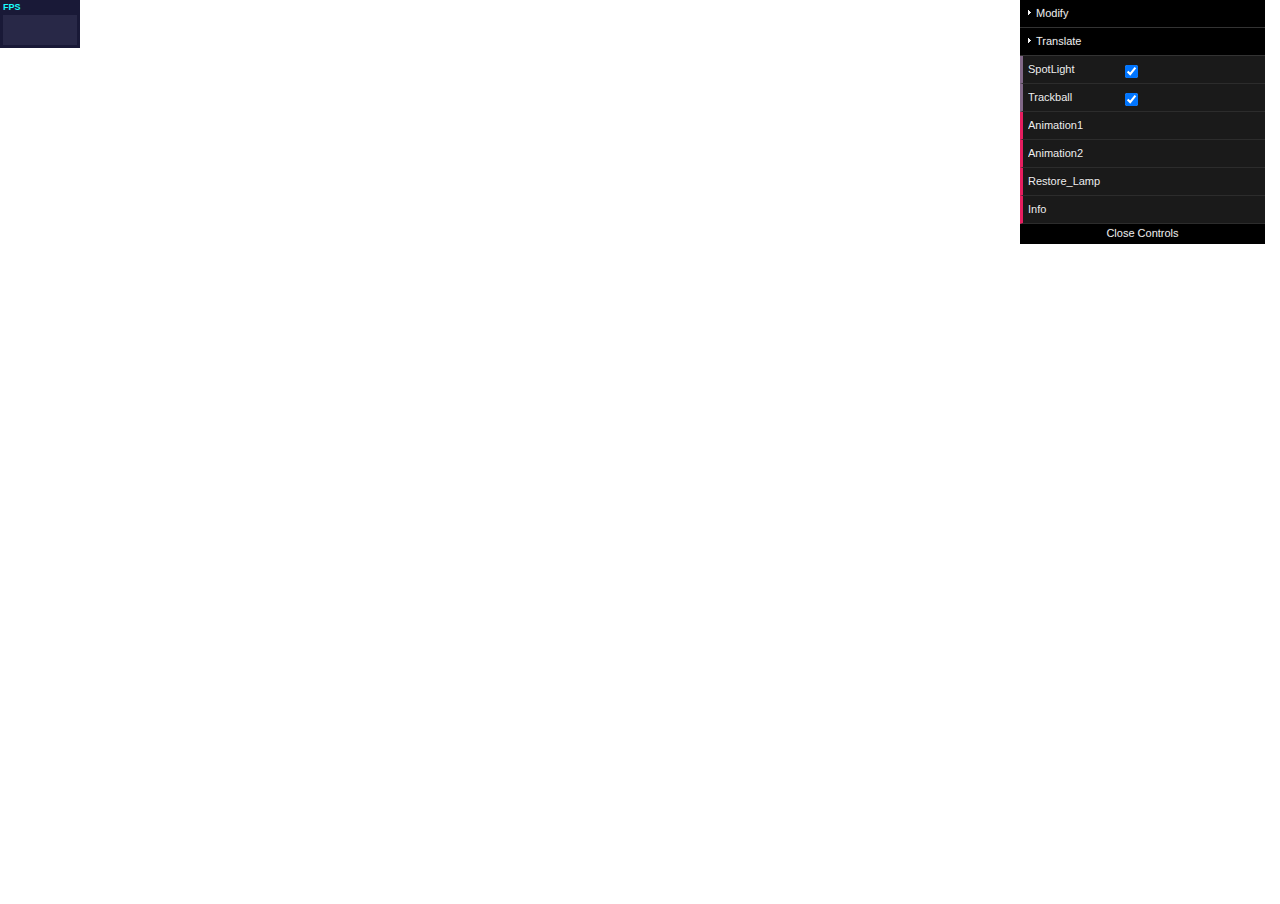
==== commit 6a93cbf9: "final" ====
--- a/2014-06-05/lamp.html
+++ b/2014-06-05/lamp.html
@@ -105,7 +105,7 @@
                 var camera = new THREE.PerspectiveCamera(45, window.innerWidth/window.innerHeight, 0.1, 1000);
                 var renderer = new THREE.WebGLRenderer();
                 var trackballControls = new THREE.TrackballControls(camera);
-				trackballControls.enabled=false;
+				trackballControls.enabled=true;
 
                 renderer.setClearColor(new THREE.Color(0xEEEEEE,1.0));
                 renderer.setSize(window.innerWidth,window.innerHeight);
@@ -123,19 +123,6 @@
                 plane.receiveShadow = true;
 
                 var step = 0;
-
-
-
-                
-
-
-
-
-
-
-
-
-
 
 
 
@@ -253,7 +240,7 @@
 
               var axisHelper = new THREE.AxisHelper(3);
               scene.add(axisHelper);
-
+var a2=false;
               function mkJoint (radius, height) {
                 var joint = new THREE.Object3D();
                 var sphereGeometry = new THREE.SphereGeometry(radius, 50, 50);
@@ -482,15 +469,14 @@
                   this.Trackball = trackballControls.enabled;
 				  this.Info = function(){				  
 					          $( '#dialog2' ).dialog( "open" );
+ 
 					  }
-                  this.Animation = function (){
+                  this.Animation2 = function (){
                     this.Restore_Lamp();
                     animation1();
+					a2 = true;
                   }
-					this.Full_Restore = function (){
-						location.reload();	
-	
-					}
+					
                   this.Restore_Lamp = function (){
                     
                     text.text2.position.z=tz;
@@ -519,9 +505,16 @@
                     
                   }
 
-                  this.Animation2 = function (){
+                  this.Animation1 = function (){
+					  
+					  if(a2){
+						  
+						location.reload();	
+						  }
+					  else{
                     this.Restore_Lamp();
                     initAnimator3();
+					  }
                   }
                 };
 
@@ -577,11 +570,10 @@
 
                 });
                 
-                
-                gui.add(controls, "Animation");
+                                gui.add(controls, "Animation1");
+
                 gui.add(controls, "Animation2");
                 gui.add(controls, "Restore_Lamp");
-                gui.add(controls, "Full_Restore");
                 gui.add(controls, "Info");
 
 
@@ -590,7 +582,7 @@
                   modal: true,
                   position: "left bottom",
                   modal: false,
-                  maxHeight: $(document).height()/1.3,
+                  maxHeight: $(document).height()/1.1,
                   autoOpen: false ,
                   buttons: {
                     "Chiudi": function() {
@@ -601,10 +593,12 @@
 
 
 
+
+
+
   if( navigator.userAgent.indexOf('Chrome') == -1) {//se safari
    var cubeGeometry = new THREE.CubeGeometry(3, 10,200);
    var meshMaterial1 = createMaterial("vertex-shader", "fragment-shader-1");
-   $( '#dialog2' ).dialog( "open" );
 
 
  } 
@@ -620,7 +614,6 @@
     buttons: {
       "Chiudi": function() {
         $( this ).dialog( "close" );
-        $( '#dialog2' ).dialog( "open" );
 
       }
     }
@@ -644,29 +637,13 @@
 cube.position.x-=10;
 
 
-
-
-
-
-
-
-
-
-
-
-
-
-
           //define animations
           var animator1 = null;
           var animator2 = null;
           var animator3=null;
-
-              var duration1 = 3; // sec
-              var duration2 = 20; // sec
-              var loopAnimation = false;
-
-
+          var duration1 = 3; // sec
+          var duration2 = 20; // sec
+          var loopAnimation = false;
 
 
 
@@ -675,10 +652,8 @@
                joint1.rotation.y = 0;
                joint1.rotation.z = 0;
                text.text2.position.z=tz;
-
                joint1.sphere.rotation.x = -(Math.PI/6);
                joint2.rotation.x = (Math.PI/2.5); 
-               
                joint2.sphere.rotation.y = 0;
                joint3.sphere.rotation.x=Math.PI/2.2;
                animator1 = new KF.KeyFrameAnimator;
@@ -690,9 +665,7 @@
                   values:[
                   { y : text.rotation.y },
                   { y : 0 },
-
                   { y : Math.PI/1.9 },
-
                   { y : Math.PI/2 },
                   ],
                   target:text.rotation
@@ -703,7 +676,6 @@
                   { z : text.position.z ,y: text.position.y  },
                   { z : -16 ,y: 5  },
                   { z : 13 ,y: 6  },
-
                   { z : 19, y: 6.5 },
                   ],
                   target:text.position
@@ -713,10 +685,7 @@
                   values:[
                   { x : joint1.position.x ,y: joint1.position.y , z:joint1.position.z},
                   { x : 0 ,y: 0 , z:0},
-                  
                   { x : 0 ,y: 0 , z:0},
-
-
                   ],
                   target:joint1.position
                 },
@@ -750,7 +719,6 @@
                 { y : -1},
                 { y : 0},
                 { y : joint2.sphere.rotation.y },
-
                 ],
                 target:joint2.sphere.rotation
               },
@@ -770,8 +738,6 @@
                 values:[
                 { x : text.text2.position.x ,y: text.text2.position.y,z:text.text2.position.z },
                 { x : text.text2.position.x ,y: text.text2.position.y,z:text.text2.position.z  },
-
-                
                 { x : 10 ,y: 8,z:text.text2.position.z  },
                 { x : 18, y: 8,z:text.text2.position.z  },
                 { x : 20, y: 3.5, z: 8},
@@ -789,23 +755,16 @@
                 values:[
                 { x : 0 ,y: 0 , z:0},
                 { x : 0 ,y: 0 , z:0},
-                
                 { x : -1, y: 7, z: 10 },
                 { x : -2, y: 11, z: 16 },
                 { x : 8, y: 3.5, z: 20},
                 { x : 0, y: 15.4, z: 2},
-
                 { x : 2, y: 11.3, z: -2.4},
                 { x : 2, y: 9.8, z: -2.4},
-                
-                
                 { x : 2, y: 0.4, z: 0},
                 { x: 2,y: 0,z : 0 },
                 { x: 2,y: 0,z : 0 },
-                
                 { x : 0 ,y: 0 , z:0},
-
-
                 ],
                 target:joint1.position
               },
@@ -814,7 +773,6 @@
                 values:[
                 { y: joint1.rotation.y },
                 { y: -Math.PI/6 },
-                
                 { y: -Math.PI/1.6},
                 { y: -Math.PI/1.6},
                 { y: -(3*Math.PI/2)},
@@ -846,12 +804,8 @@
                 { x: joint2.rotation.x },
                 { x: joint2.rotation.x },
                 { x: Math.PI/1.5 },
-
                 { x: (Math.PI/2.5) },
                 { x: (Math.PI/2.5) },
-
-                
-
                 ],
                 target:joint2.rotation
               },
@@ -982,6 +936,7 @@
 
 
   controls.Restore_Lamp();
+       initAnimator3();
 
               // call the render function
               render();
@@ -992,13 +947,19 @@
 
  function animation1() {
    
-  initAnimator1();
+  
   initAnimator2();
   animator2.start();
 
+setTimeout(function() {
+initAnimator1();}, 1500);
 }
 
 
+
+
+	
+	
 var step=0;
 
 function render() {
@@ -1025,15 +986,14 @@
       <p> Salve, purtroppo soltanto Safari e Firefox supportano lo shader di cui si fa uso in questo homework. Per gli atri browser il materiale del muro è stato sostituito con un altro. Grazie</p>
     </div>  <div hidden id="dialog2" title="Informazioni di utilizzo">
     <p> Benvenuto all'homework N.4 di Grafica Computazionale!!<br> Seguono alcune informazioni di servizio:<ul>
-    <li> Dopo la prima esecuzione di una qualsiasi animazione, la scritta cambia posizione e le successive chiamate di animazioni appariranno volutamente modificate (il testo riparte dalla sua ultima posizione).</li>
-    <li>"Spotlight" accende e spegne la lampadina</li>
+    <li> Dopo l'esecuzione automatica della prima animazione, la scritta cambia posizione, e la prossima animazione farà partire la scritta da quest'ultima posizione.</li>
+    <li>Attenzione: se dopo l'esecuzione di Animation2 si esegue Animation1, la scritta tornerà alla posizione di origine.</li>
     <li>
-      Importante è la funzione "Trackball" che permette di abilitare/disabilitare comodamente il controllo trackball (fastidioso durante l'uso della gui).</li><li>
-      Con "Restore Lamp" è possibile annullare tutte le modifiche di luce, forma e traslazione della lampada, in modo che torni alla posizione di origine.</li><li>
-      Infine con Full Restore viene ricaricato l'ambiente per tornare alle condizioni di partenza (testo in posizione iniziale).</li></ul><br> Grazie!
+      Trackball: abilita/disabilita il controllo trackball (fastidioso durante l'uso della gui).</li><li>
+      Restore Lamp: annulla tutte le modifiche di luce, forma e traslazione della lampada.</li></ul><br> Grazie!
     </p>
   </div>
 
 
 </body>
-</html>
+</html>